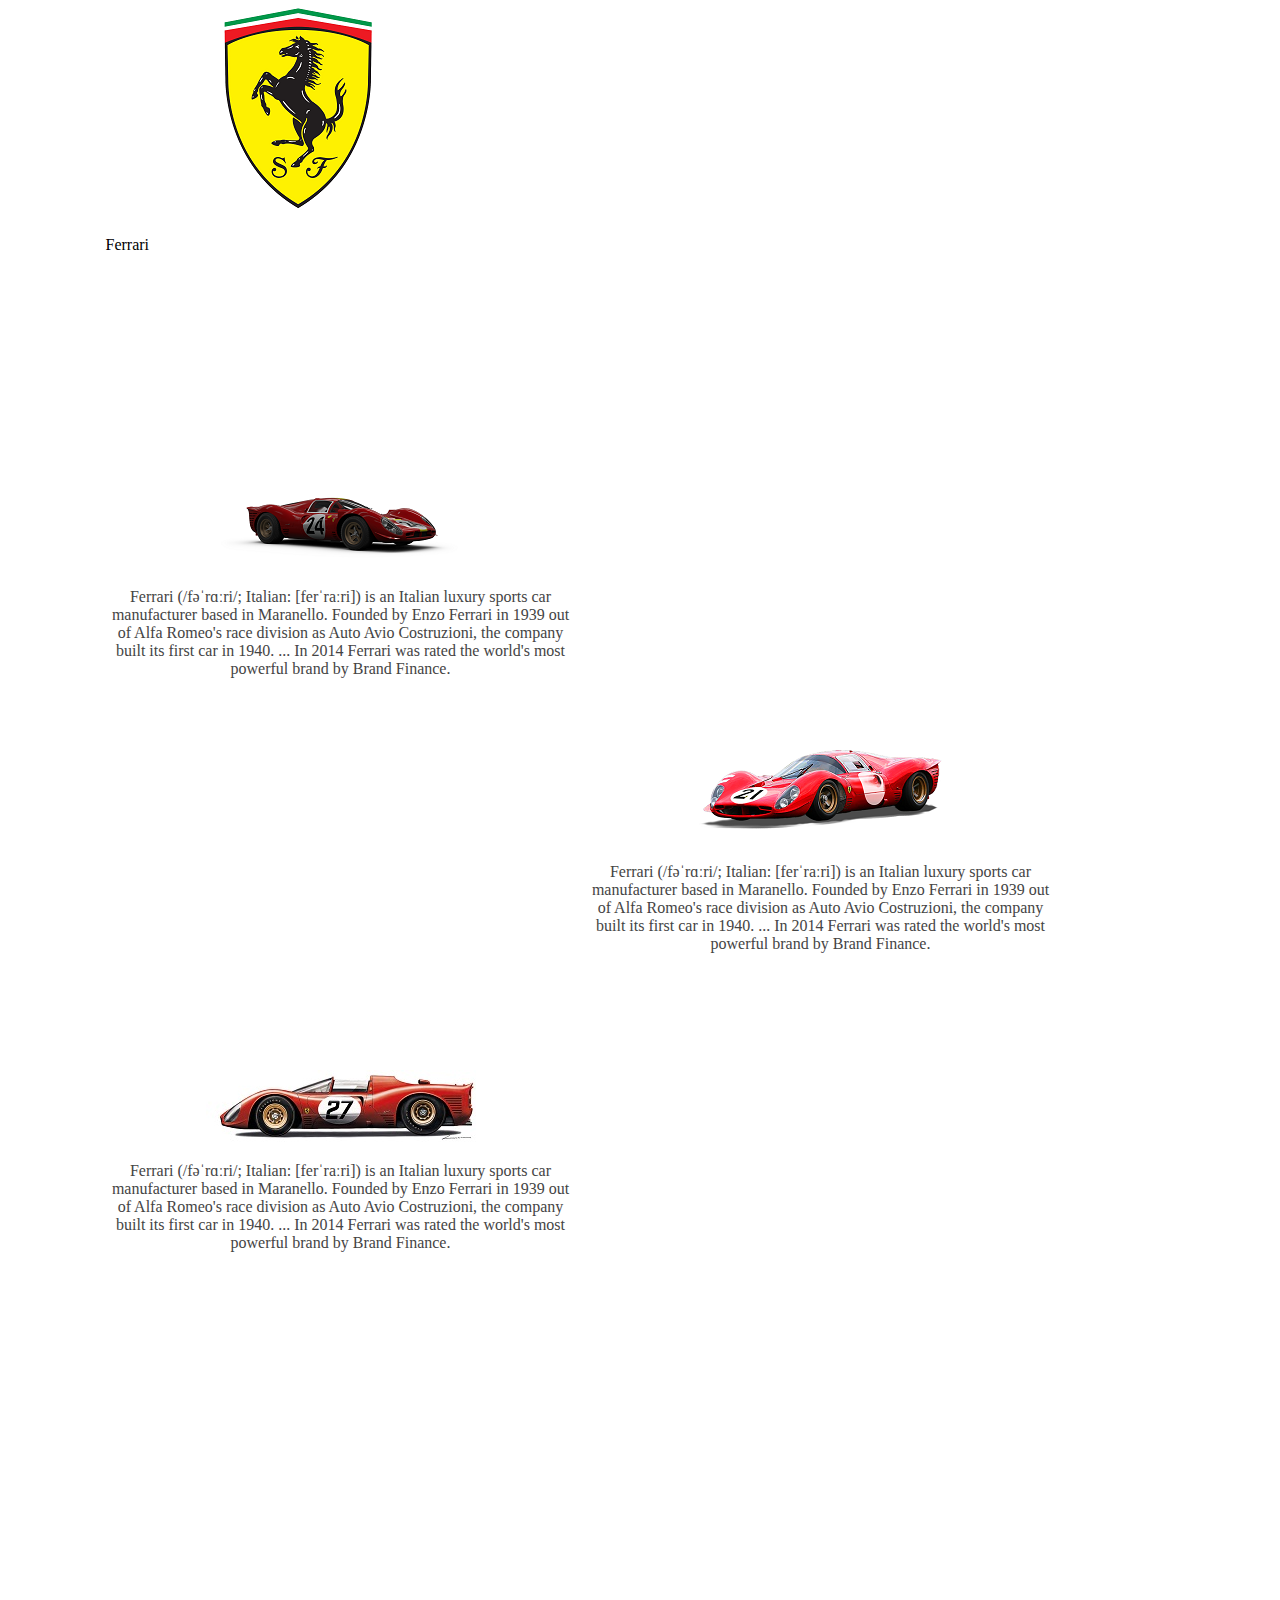
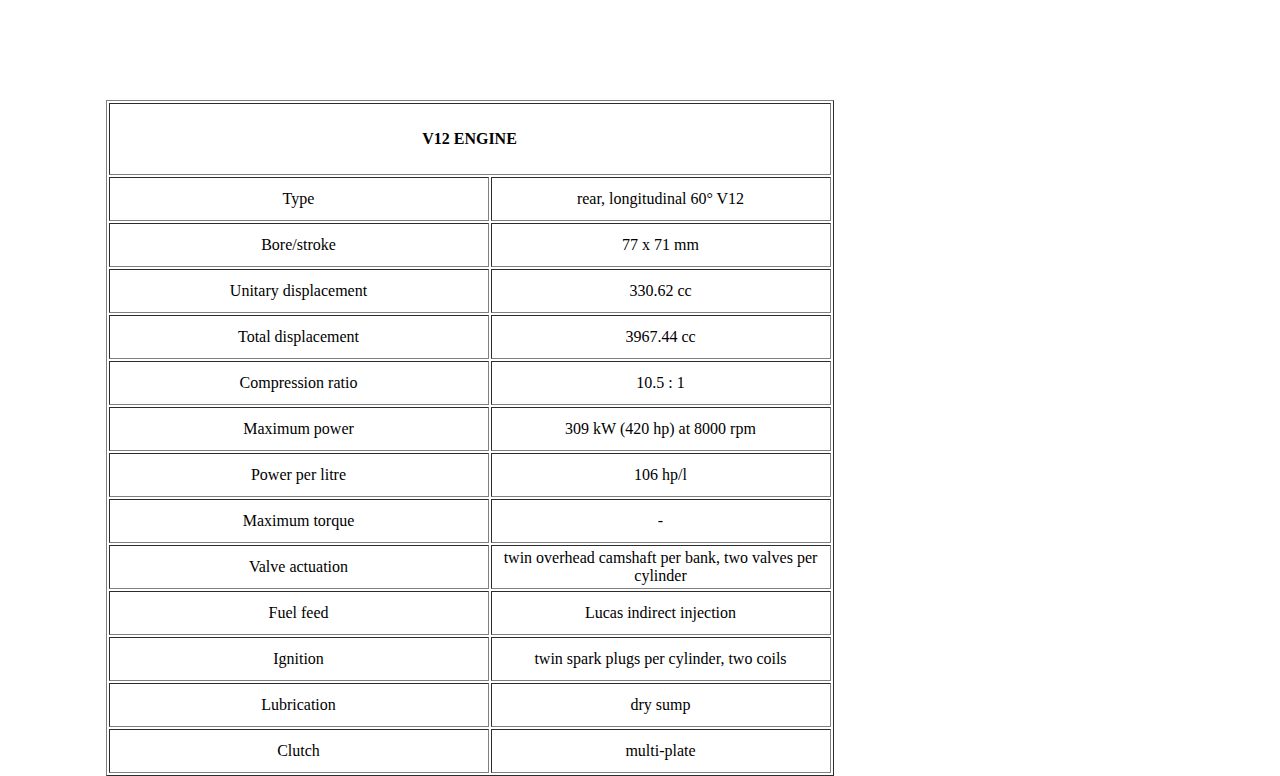
==== ferrari.html @ 7b68a030 "part 3 of previous conmit" ====
<!DOCTYPE html>
<html>
    <head>
        <title>

        </title>
        <link rel="stylesheet" type="text/css" href="css/ferrari.css">
    </head>
    <body>
        <img src="images/580b585b2edbce24c47b2c52.png">
        <P>Ferrari</P>
        <div class="wrapper">
            <div class="box a">
                <img src="images/ferrari321.jpg">
                <p>Ferrari (/fəˈrɑːri/; Italian: [ferˈraːri]) is an Italian luxury sports car manufacturer based in Maranello. Founded by Enzo Ferrari in 1939 out of Alfa Romeo's race division as Auto Avio Costruzioni, the company built its first car in 1940. ... In 2014 Ferrari was rated the world's most powerful brand by Brand Finance.</p>
            </div>
            <div class="box b">
            <img src="images/ferrari-330.png">
            <p>Ferrari (/fəˈrɑːri/; Italian: [ferˈraːri]) is an Italian luxury sports car manufacturer based in Maranello. Founded by Enzo Ferrari in 1939 out of Alfa Romeo's race division as Auto Avio Costruzioni, the company built its first car in 1940. ... In 2014 Ferrari was rated the world's most powerful brand by Brand Finance.</p>
            </div>
                <div class="box c">
                    <img src="images/ferrari-330-p3-1966-luc-cannoot.jpg">
                    <p>Ferrari (/fəˈrɑːri/; Italian: [ferˈraːri]) is an Italian luxury sports car manufacturer based in Maranello. Founded by Enzo Ferrari in 1939 out of Alfa Romeo's race division as Auto Avio Costruzioni, the company built its first car in 1940. ... In 2014 Ferrari was rated the world's most powerful brand by Brand Finance.</p>
                </div>
        </div>
        <table  cellpadding="9" border= 1px>
            <tr>
                <th colspan="2" style="text-align: center; padding-top: 10px;padding-bottom: 10px;">V12 ENGINE</th>
            </tr>
            <tr>
            <td style="text-align: center;width: 360px;">Type</td>
            <td style="text-align: center;">rear, longitudinal 60° V12</td>
            </tr>
            <tr>
                <td style="text-align: center;">Bore/stroke</td>
                <td style="text-align: center; width: 320px;">77 x 71 mm</td>
            </tr>
            <tr>
                <td>Unitary displacement</td>
                <td>330.62 cc</td>
            </tr>
            <tr>
                <td>Total displacement</td>
                <td>3967.44 cc</td>
            </tr>
            <tr>
                <td>Compression ratio</td>
                <td>10.5 : 1</td>
            </tr>
            <tr>
                <td>Maximum power</td>
                <td>309 kW (420 hp) at 8000 rpm</td>
            </tr>
            <tr>
                <td>Power per litre</td>
                <td>106 hp/l</td>
            </tr>
            <tr>
                <td>Maximum torque</td>
                <td>-</td>
            </tr>
            <tr>
                <td>Valve actuation</td>
                <td>twin overhead camshaft per bank,
                     two valves per cylinder</td>
            </tr>
            <tr>
                <td>Fuel feed</td>
                <td>Lucas indirect injection</td>
            </tr>
            <tr>
                <td>Ignition</td>
                <td>twin spark plugs per cylinder, two coils</td>
            </tr>
            <tr>
                <td>Lubrication</td>
                <td>dry sump</td>
            </tr>
            <tr>
                <td>Clutch</td>
                <td>multi-plate</td>
            </tr>
        </table>
    </body>
</html>
---- css/ferrari.css ----
body {
    margin:auto;
    font: 80%;
    width: 1460px;
    height: 868px;
    max-width: 1069px;
    min-width: 240px;
    margin-left: auto;
    margin-right: auto;
}


.wrapper {
    display: grid;
    background: no-repeat;
    grid-gap: 10px;
    grid-template-columns: repeat(7,150px);
    grid-template-rows: repeat(9,150px);
    background-color:white;
    color: #444;
}

.box{
    border:0px solid #444;
    
}

.a{
    grid-column: 1/4;
    grid-row: 2/5;
    text-align: center;
    
}

.b{
    grid-column: 4/7;
    grid-row: 4/7;
    text-align: center;
}

.c{
    grid-column: 1/4;
    grid-row: 6/9;
    text-align: center;
}

th{
    width: 20px;
    height: 30px;
    padding-top: 1px;
    padding-bottom: 1px;
}

.to{
    padding-left: 5px;
    padding-right: 5px;
    padding-top: 1px;
    padding-bottom: 1px;
}
td{
    width: 125px;
    height: 40px;
    border-collapse: collapse;
    padding-top: 1px;
    padding-bottom: 1px;
    text-align: center;
}

 th{
    width: 50px;
    height: 50px;
    }
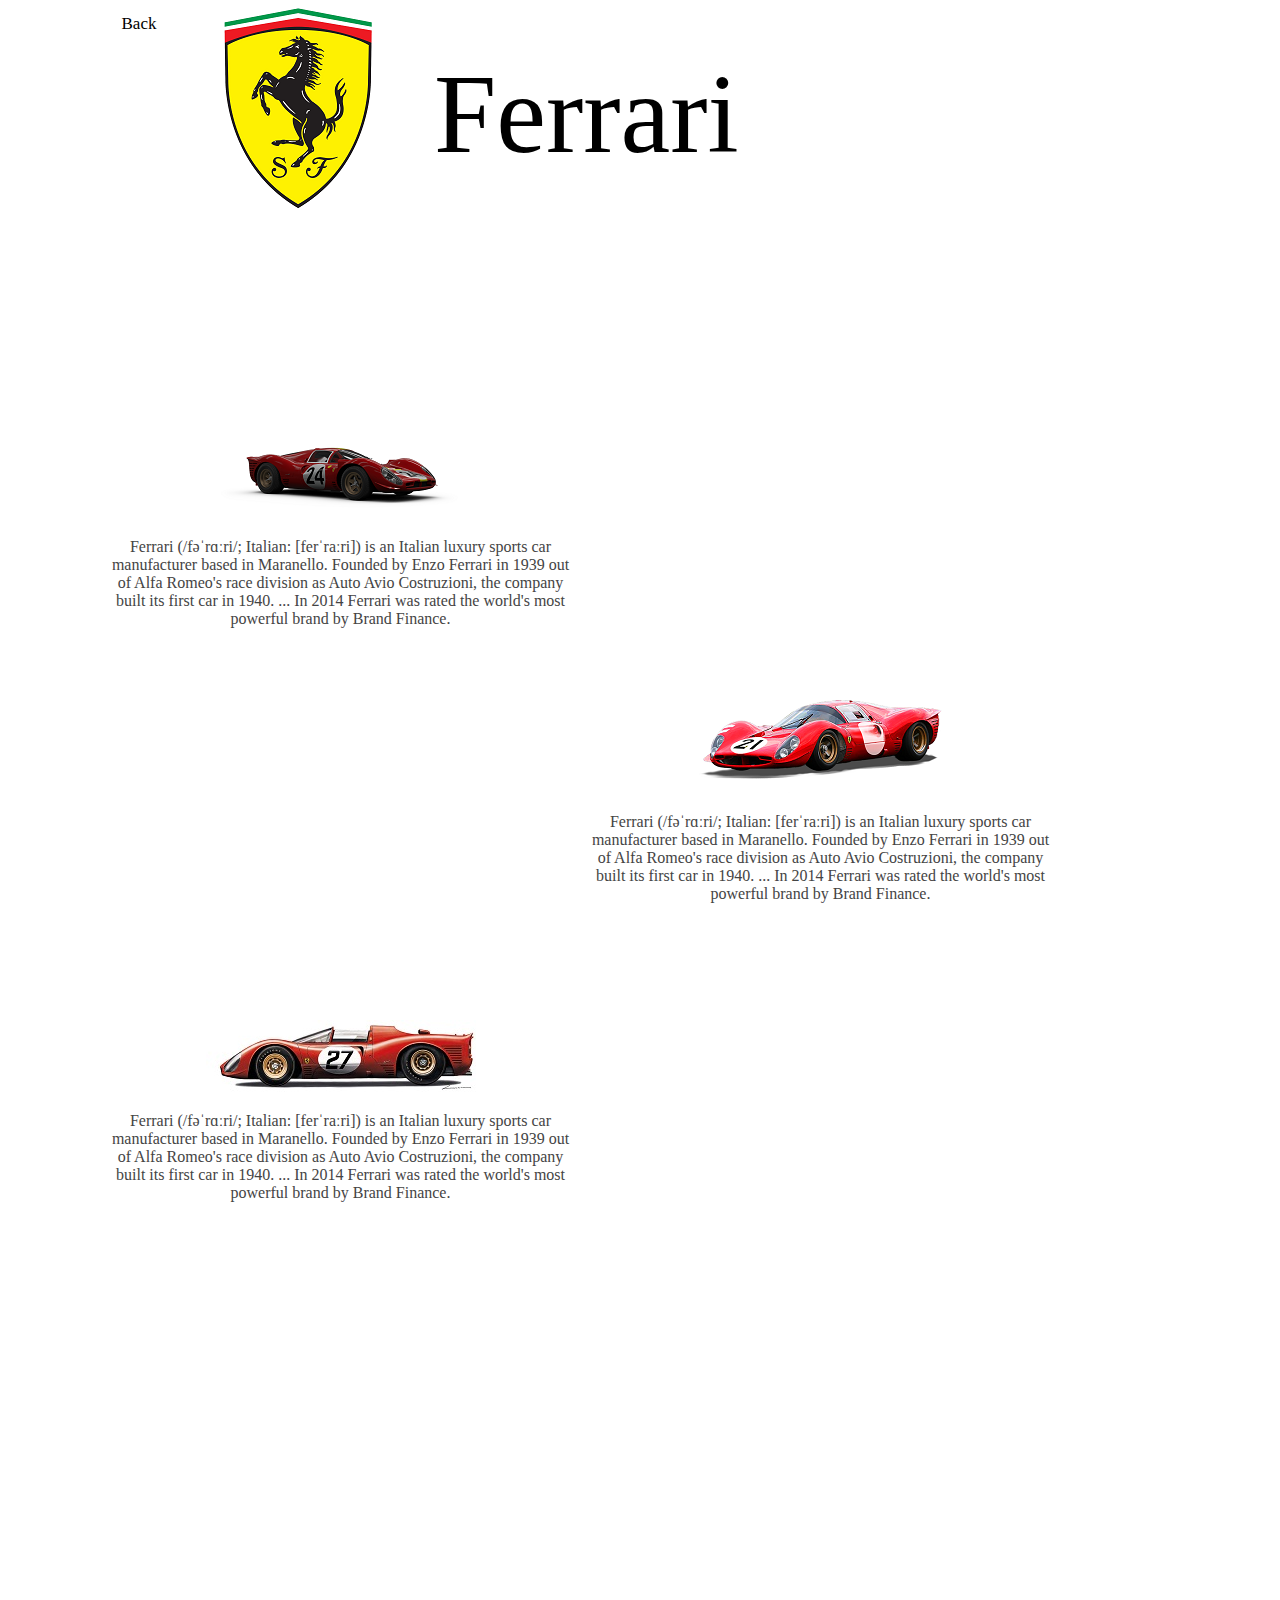
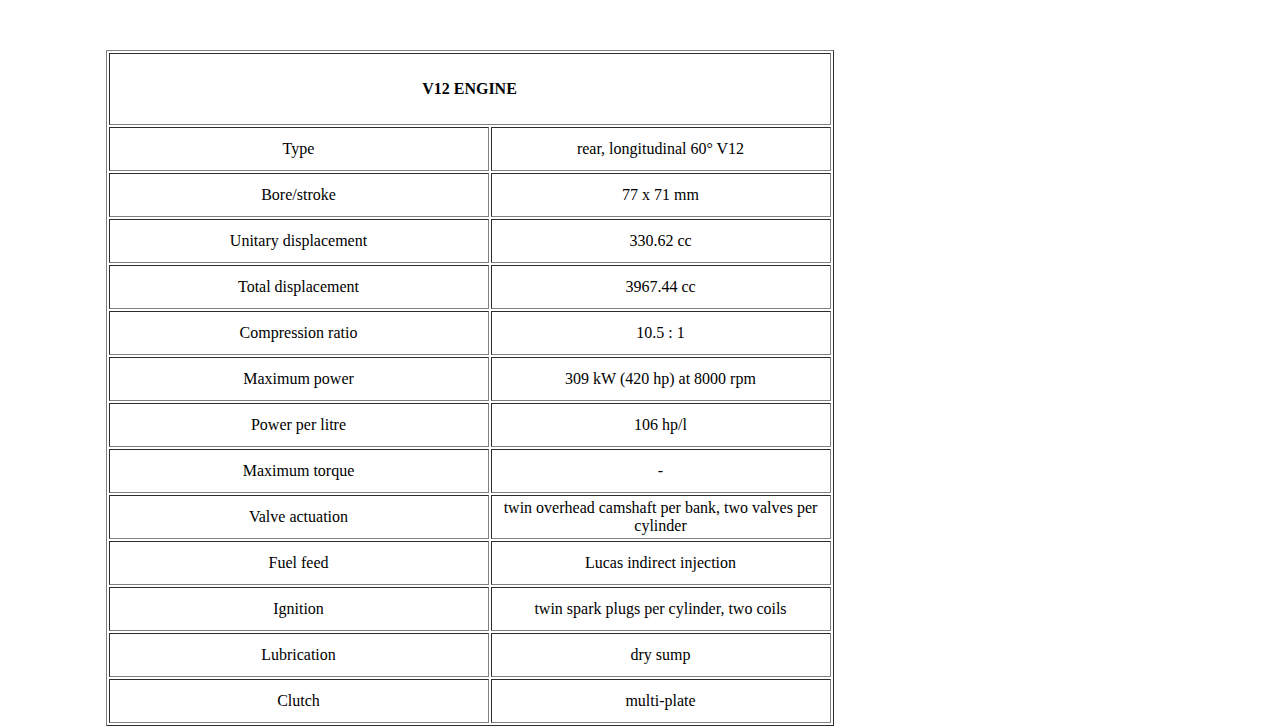
==== commit 2b773b21: "part 2 of previous conmit" ====
--- a/ferrari.html
+++ b/ferrari.html
@@ -5,10 +5,15 @@
 
         </title>
         <link rel="stylesheet" type="text/css" href="css/ferrari.css">
+        <link rel="icon" href="images/logo1.png" type="images/x-icon"
+        sizes=" 32x32 32x32">
     </head>
     <body>
-        <img src="images/580b585b2edbce24c47b2c52.png">
-        <P>Ferrari</P>
+            <div class="navbar">
+                    <a href="index.html">Back</a>
+                </div>
+        <img src="images/ferrari2u7.png">
+        <p  class="cars">Ferrari</p>
         <div class="wrapper">
             <div class="box a">
                 <img src="images/ferrari321.jpg">
@@ -19,11 +24,11 @@
             <p>Ferrari (/fəˈrɑːri/; Italian: [ferˈraːri]) is an Italian luxury sports car manufacturer based in Maranello. Founded by Enzo Ferrari in 1939 out of Alfa Romeo's race division as Auto Avio Costruzioni, the company built its first car in 1940. ... In 2014 Ferrari was rated the world's most powerful brand by Brand Finance.</p>
             </div>
                 <div class="box c">
-                    <img src="images/ferrari-330-p3-1966-luc-cannoot.jpg">
+                    <img src="images/ferrari032.jpg">
                     <p>Ferrari (/fəˈrɑːri/; Italian: [ferˈraːri]) is an Italian luxury sports car manufacturer based in Maranello. Founded by Enzo Ferrari in 1939 out of Alfa Romeo's race division as Auto Avio Costruzioni, the company built its first car in 1940. ... In 2014 Ferrari was rated the world's most powerful brand by Brand Finance.</p>
                 </div>
         </div>
-        <table  cellpadding="9" border= 1px>
+        <table style="text-align: center;"  cellpadding="9" border= 1px>
             <tr>
                 <th colspan="2" style="text-align: center; padding-top: 10px;padding-bottom: 10px;">V12 ENGINE</th>
             </tr>
--- a/css/ferrari.css
+++ b/css/ferrari.css
@@ -1,3 +1,9 @@
+@font-face{
+    font-family: 'Cars1';
+    src: url("Fonts/FerroRosso.ttf") format("truetype");
+    font-size: 10em;
+}
+
 body {
     margin:auto;
     font: 80%;
@@ -69,4 +75,40 @@
  th{
     width: 50px;
     height: 50px;
-    }+    }
+
+ .cars{
+     float: right;
+     clear: left;
+     font-family: cars1;
+     font-size: 700%;
+     position: absolute;
+     left:30%;
+     top:0px;
+     margin: 50px;
+     bottom: 50%;
+     right: 100%;
+
+
+    }
+    .navbar {
+        overflow: hidden;
+        background-color: white;
+        position: fixed;
+        top: 0;
+        width: 5%;
+      }
+      .navbar a {
+        float: left;
+        display: block;
+        color: black;
+        text-align: center;
+        padding: 14px 16px;
+        text-decoration: none;
+        font-size: 17px;
+      }
+    
+      .navbar a:hover {
+        background: #ddd;
+        color: black;
+      }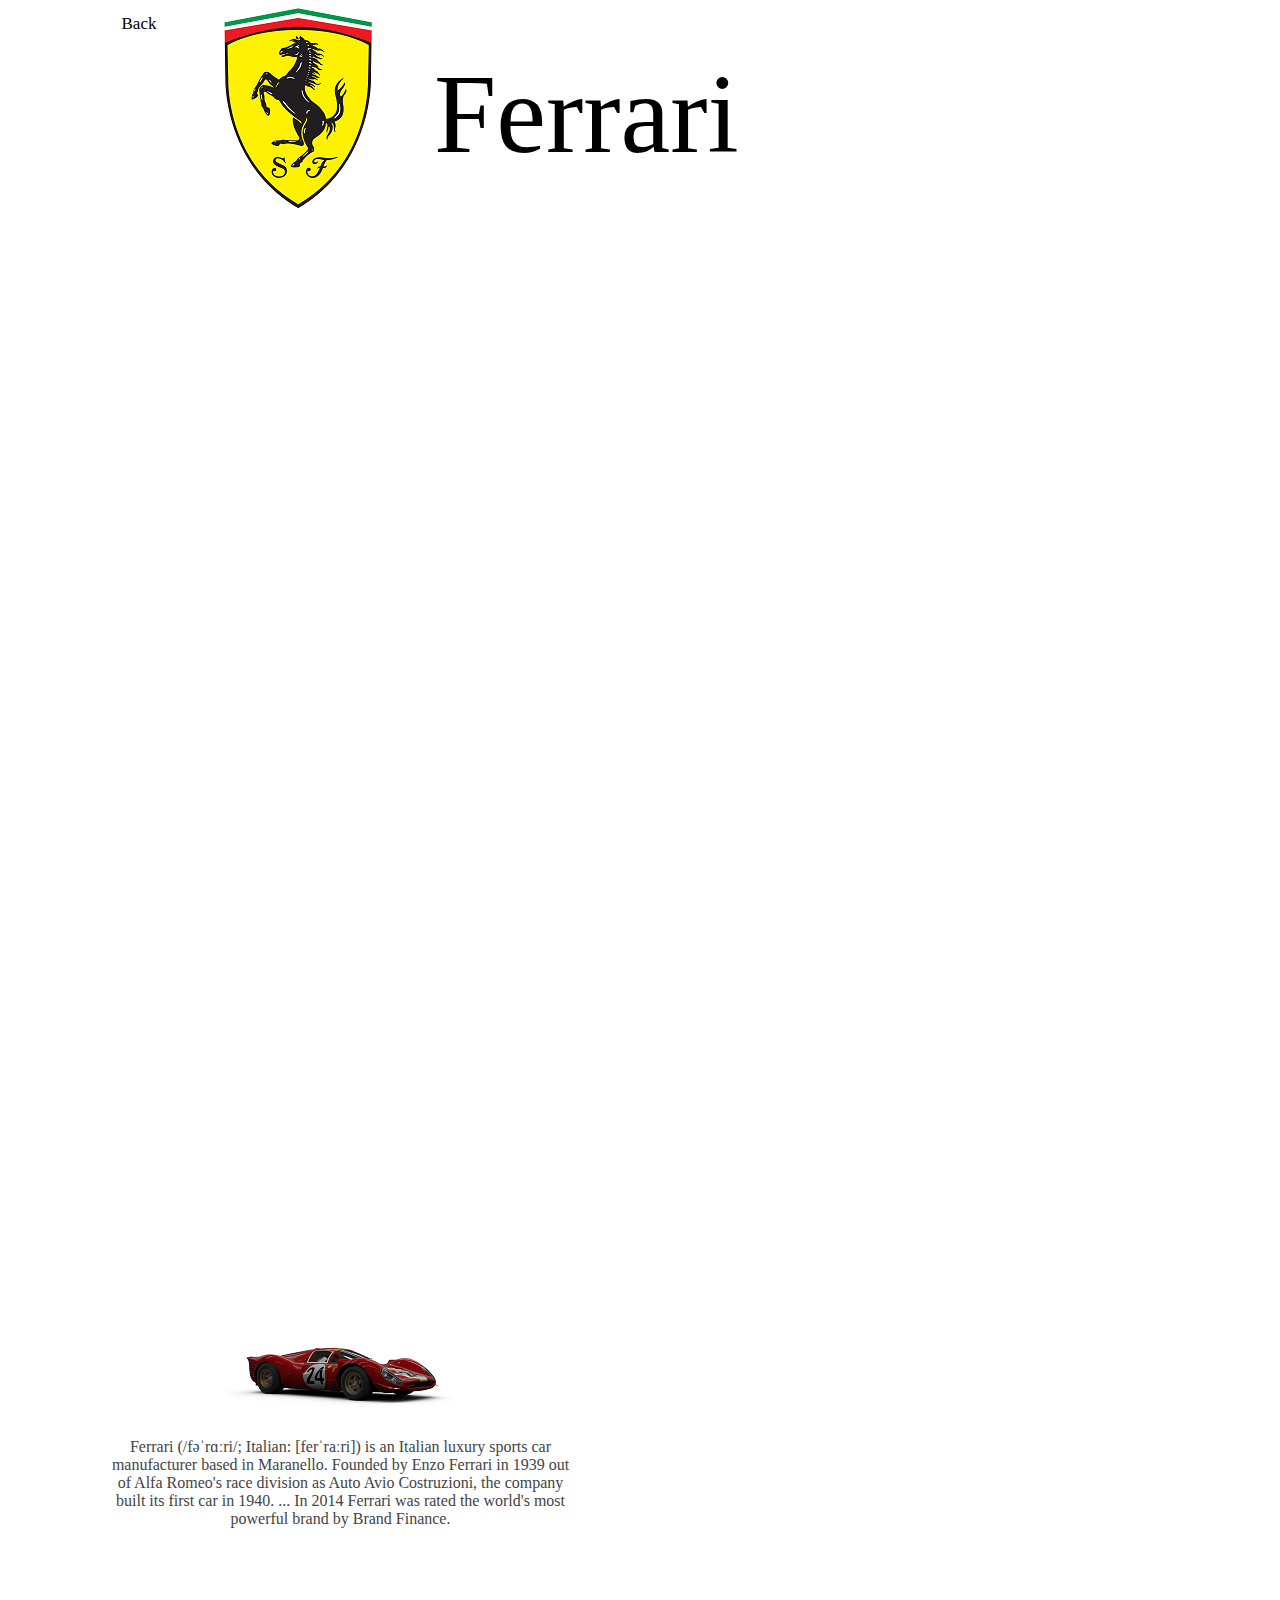
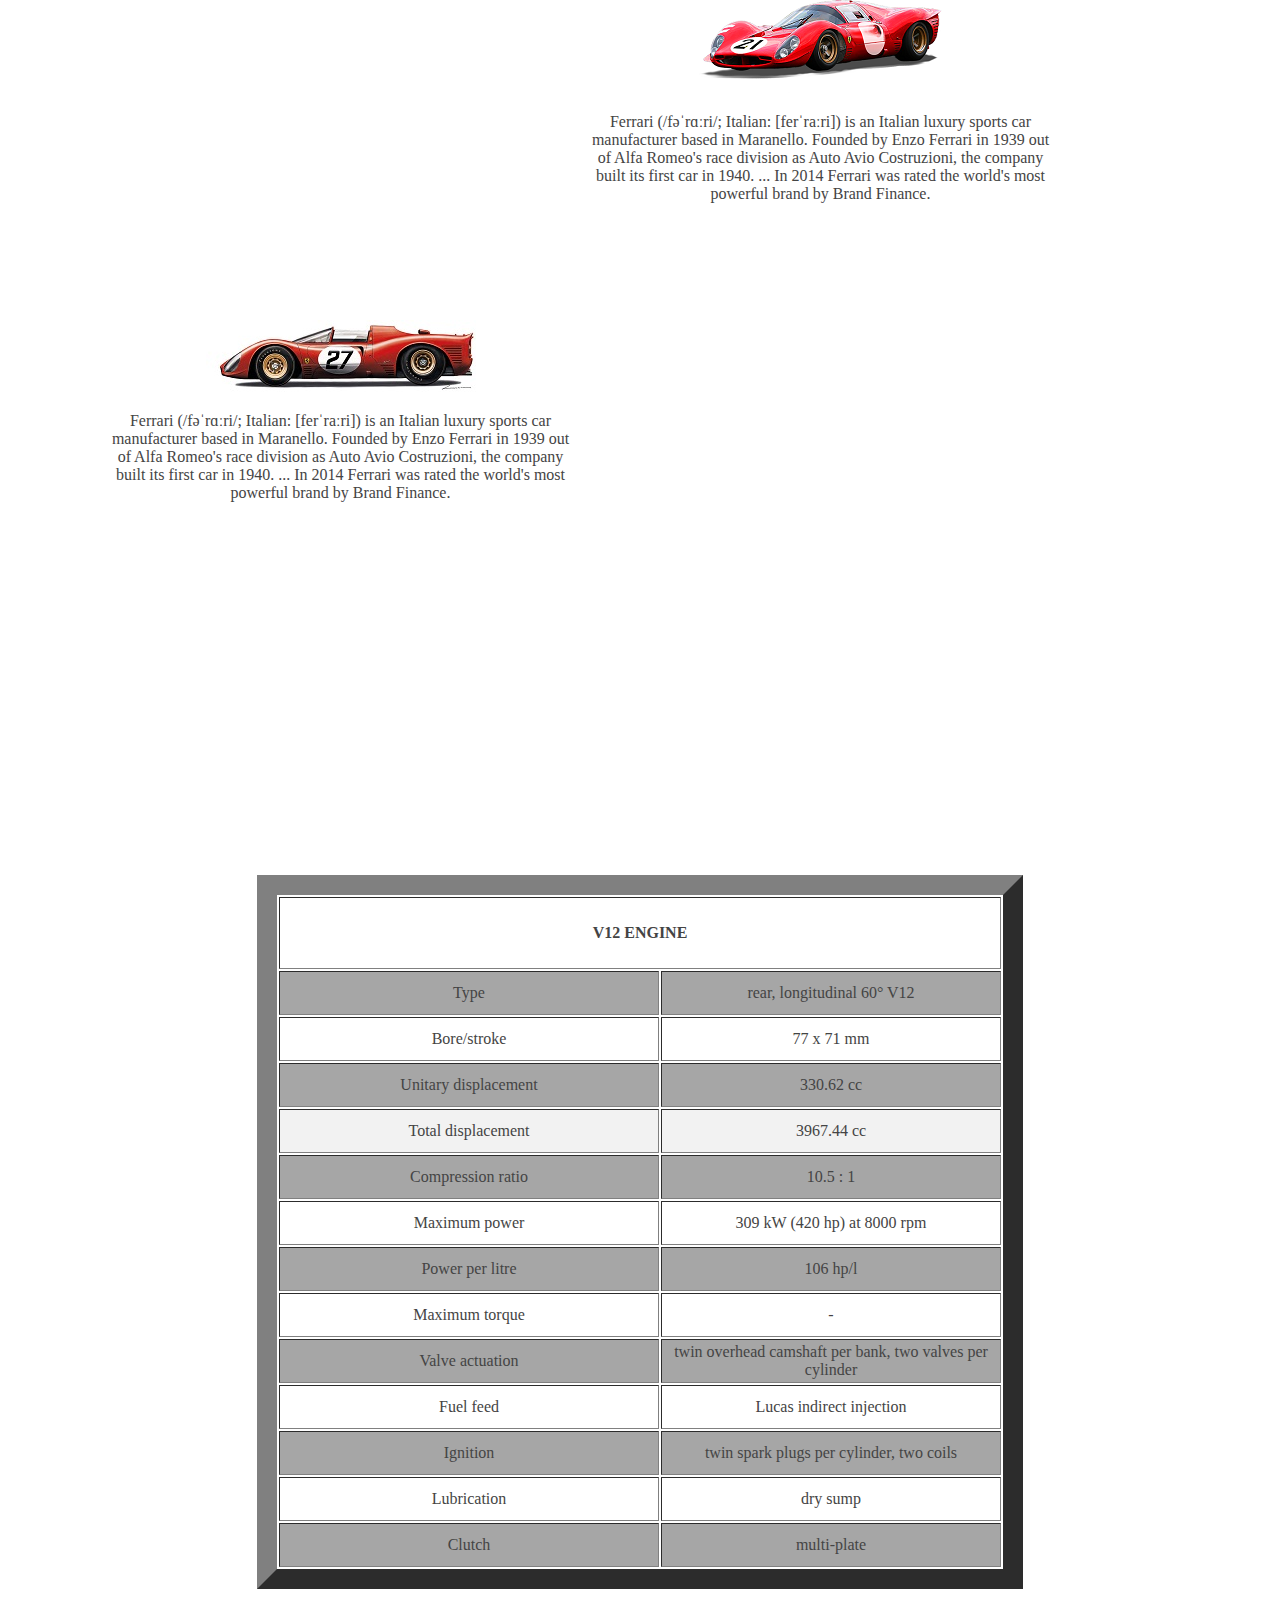
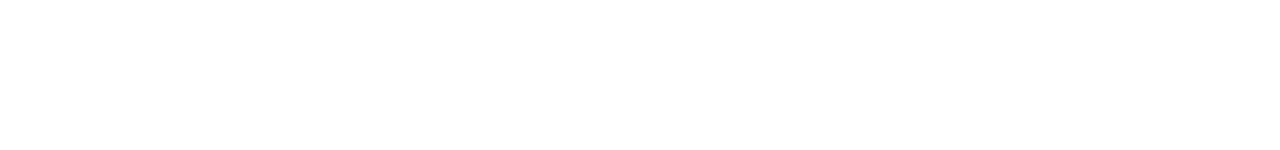
==== commit 71852b84: "new ferrari" ====
--- a/ferrari.html
+++ b/ferrari.html
@@ -9,11 +9,14 @@
         sizes=" 32x32 32x32">
     </head>
     <body>
+            <img src="images/ferrari2u7.png">
+            <p  class="cars">Ferrari</p>
+        <div class="background">
+            <img src="images/backdrop.jpg"/>
+        </div>
             <div class="navbar">
                     <a href="index.html">Back</a>
                 </div>
-        <img src="images/ferrari2u7.png">
-        <p  class="cars">Ferrari</p>
         <div class="wrapper">
             <div class="box a">
                 <img src="images/ferrari321.jpg">
@@ -26,65 +29,74 @@
                 <div class="box c">
                     <img src="images/ferrari032.jpg">
                     <p>Ferrari (/fəˈrɑːri/; Italian: [ferˈraːri]) is an Italian luxury sports car manufacturer based in Maranello. Founded by Enzo Ferrari in 1939 out of Alfa Romeo's race division as Auto Avio Costruzioni, the company built its first car in 1940. ... In 2014 Ferrari was rated the world's most powerful brand by Brand Finance.</p>
+                    <div class="box d">
+
+                    <table style="text-align: center;"  cellpadding="9" border= 20px class="goomba">
+                        <tr>
+                            <th colspan="2" style="text-align: center; padding-top: 10px;padding-bottom: 10px;">V12 ENGINE</th>
+                        </tr>
+                        <tr>
+                        <td style="text-align: center;width: 360px;background-color: #a6a6a6;">Type</td>
+                        <td style="text-align: center;background-color:#a6a6a6 ;">rear, longitudinal 60° V12</td>
+                        </tr>
+                        <tr>
+                            <td style="text-align: center;background-image: #a6a6a6;">Bore/stroke</td>
+                            <td style="text-align: center; width: 320px; background-image: #a6a6a6;">77 x 71 mm</td>
+                        </tr>
+                        <tr>
+                            <td style="background-color: #a6a6a6;">Unitary displacement</td>
+                            <td  style="background-color: #a6a6a6;">330.62 cc</td>
+                        </tr>
+                        <tr>
+                            <td style="background-color: #f2f2f2;">Total displacement</td>
+                            <td style="background-color:#f2f2f2 ;">3967.44 cc</td>
+                        </tr>
+                        <tr>
+                            <td  style="background-color: #a6a6a6;">Compression ratio</td>
+                            <td  style="background-color:#a6a6a6;">10.5 : 1</td>
+                        </tr>
+                        <tr>
+                            <td>Maximum power</td>
+                            <td>309 kW (420 hp) at 8000 rpm</td>
+                        </tr>
+                        <tr>
+                            <td  style="background-color: #a6a6a6;">Power per litre</td>
+                            <td  style="background-color: #a6a6a6;">106 hp/l</td>
+                        </tr>
+                        <tr>
+                            <td>Maximum torque</td>
+                            <td>-</td>
+                        </tr>
+                        <tr>
+                            <td  style="background-color: #a6a6a6;">Valve actuation</td>
+                            <td  style="background-color: #a6a6a6;">twin overhead camshaft per bank,
+                                 two valves per cylinder</td>
+                        </tr>
+                        <tr>
+                            <td>Fuel feed</td>
+                            <td>Lucas indirect injection</td>
+                        </tr>
+                        <tr>
+                            <td  style="background-color:#a6a6a6 ;">Ignition</td>
+                            <td  style="background-color: #a6a6a6;">twin spark plugs per cylinder, two coils</td>
+                        </tr>
+                        <tr>
+                            <td>Lubrication</td>
+                            <td>dry sump</td>
+                        </tr>
+                        <tr>
+                            <td  style="background-color: #a6a6a6;">Clutch</td>
+                            <td  style="background-color: #a6a6a6;">multi-plate</td>
+                        </tr>
+                    </table>
+                    
+                    </div>
+                   
+                </div>
+                <div class="box e">
+                    <p></p>
                 </div>
         </div>
-        <table style="text-align: center;"  cellpadding="9" border= 1px>
-            <tr>
-                <th colspan="2" style="text-align: center; padding-top: 10px;padding-bottom: 10px;">V12 ENGINE</th>
-            </tr>
-            <tr>
-            <td style="text-align: center;width: 360px;">Type</td>
-            <td style="text-align: center;">rear, longitudinal 60° V12</td>
-            </tr>
-            <tr>
-                <td style="text-align: center;">Bore/stroke</td>
-                <td style="text-align: center; width: 320px;">77 x 71 mm</td>
-            </tr>
-            <tr>
-                <td>Unitary displacement</td>
-                <td>330.62 cc</td>
-            </tr>
-            <tr>
-                <td>Total displacement</td>
-                <td>3967.44 cc</td>
-            </tr>
-            <tr>
-                <td>Compression ratio</td>
-                <td>10.5 : 1</td>
-            </tr>
-            <tr>
-                <td>Maximum power</td>
-                <td>309 kW (420 hp) at 8000 rpm</td>
-            </tr>
-            <tr>
-                <td>Power per litre</td>
-                <td>106 hp/l</td>
-            </tr>
-            <tr>
-                <td>Maximum torque</td>
-                <td>-</td>
-            </tr>
-            <tr>
-                <td>Valve actuation</td>
-                <td>twin overhead camshaft per bank,
-                     two valves per cylinder</td>
-            </tr>
-            <tr>
-                <td>Fuel feed</td>
-                <td>Lucas indirect injection</td>
-            </tr>
-            <tr>
-                <td>Ignition</td>
-                <td>twin spark plugs per cylinder, two coils</td>
-            </tr>
-            <tr>
-                <td>Lubrication</td>
-                <td>dry sump</td>
-            </tr>
-            <tr>
-                <td>Clutch</td>
-                <td>multi-plate</td>
-            </tr>
-        </table>
+        
     </body>
 </html>--- a/css/ferrari.css
+++ b/css/ferrari.css
@@ -21,7 +21,7 @@
     background: no-repeat;
     grid-gap: 10px;
     grid-template-columns: repeat(7,150px);
-    grid-template-rows: repeat(9,150px);
+    grid-template-rows: repeat(14,150px);
     background-color:white;
     color: #444;
 }
@@ -48,6 +48,20 @@
     grid-column: 1/4;
     grid-row: 6/9;
     text-align: center;
+}
+
+.d{
+    grid-column: 2/6;
+    grid-row: 9/14;
+    text-align: center;
+    margin-left: auto;
+    margin-right: auto;
+}
+
+.e{
+    grid-column: 1/8;
+    grid-row: 8/14;
+    background: url('https://auto.ferrari.com/en_US/wp-content/uploads/sites/7/2013/07/specs-1024x6951.jpg');
 }
 
 th{
@@ -111,4 +125,20 @@
       .navbar a:hover {
         background: #ddd;
         color: black;
+      }
+      .c > .d > .goomba{
+        left: 50%;
+        margin-right: -50%;
+        position: absolute;
+        transform: translate(-50%, 50%)
+      }
+     .background{
+          z-index: 99999;
+          opacity: 0;
+          transition: 9s ease;
+          height: 100vh;
+      }
+      .background::after{
+          visibility: hidden;
+          z-index: 0;
       }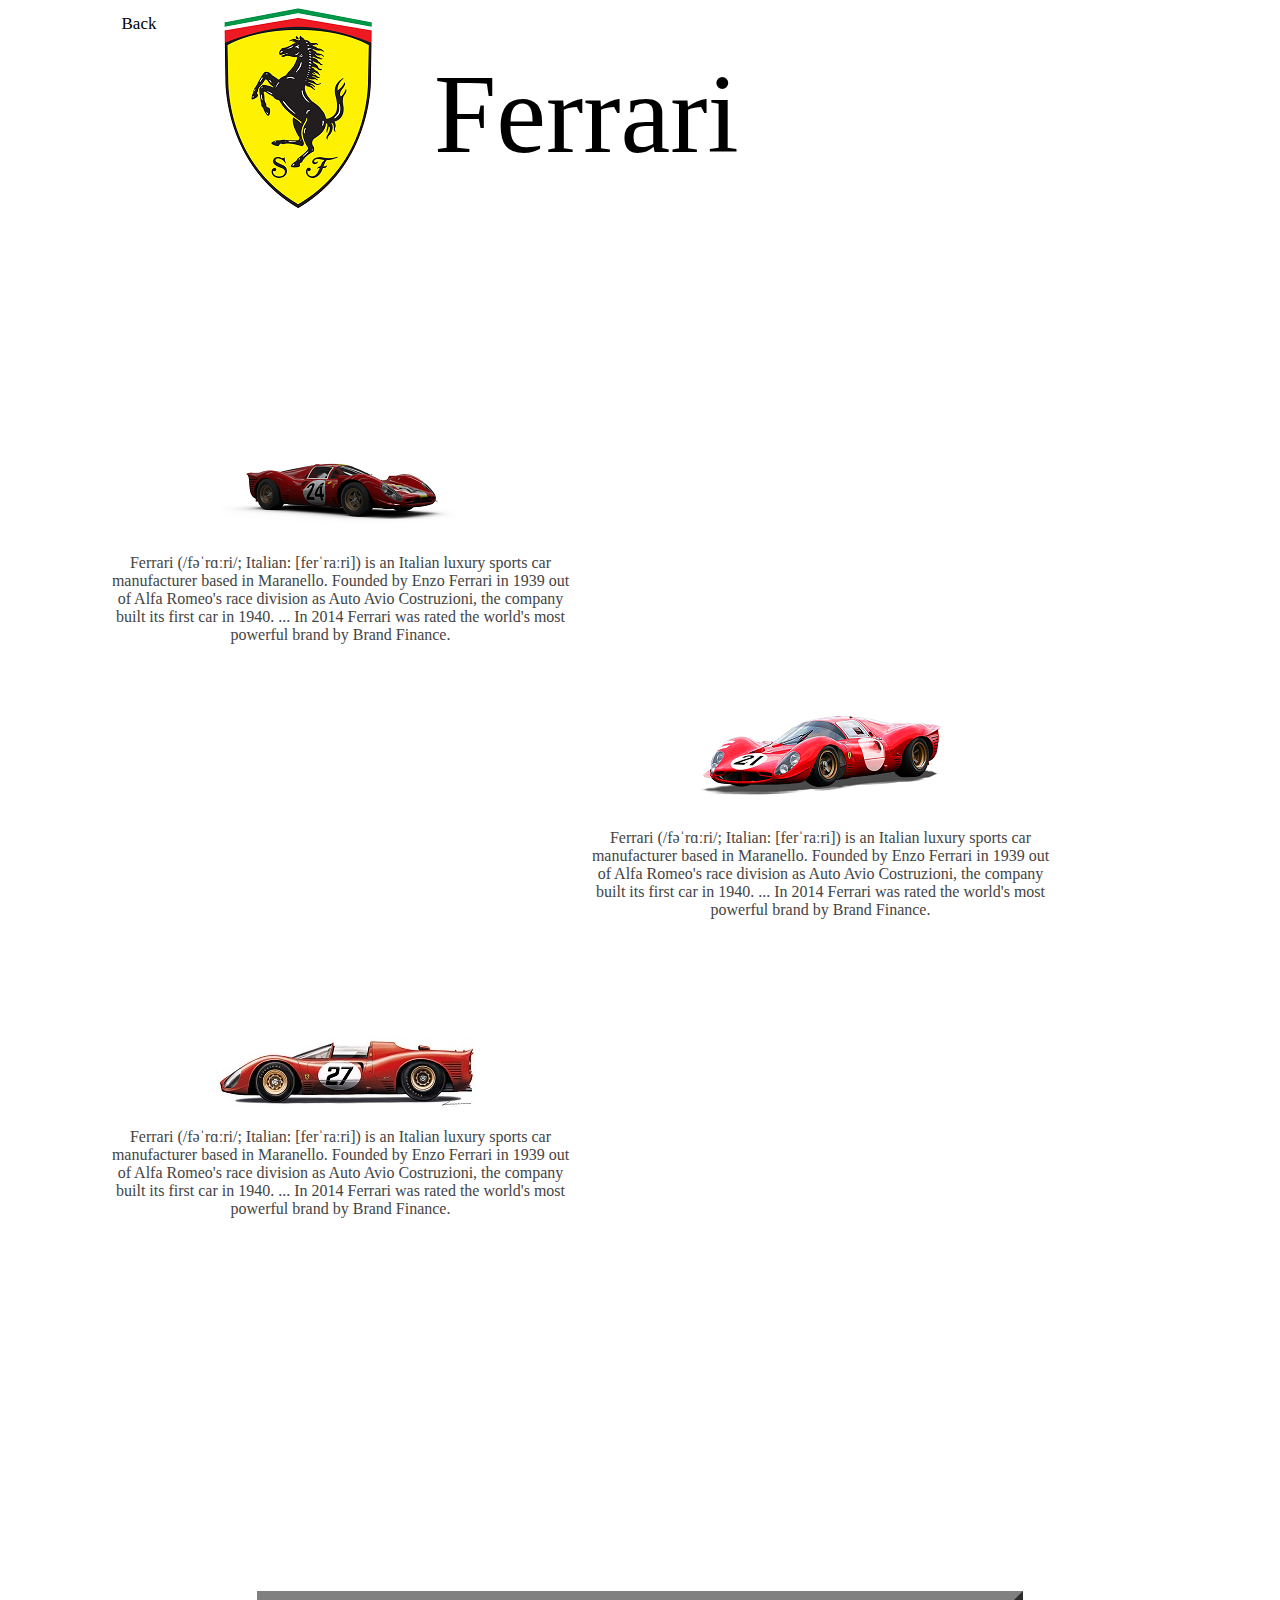
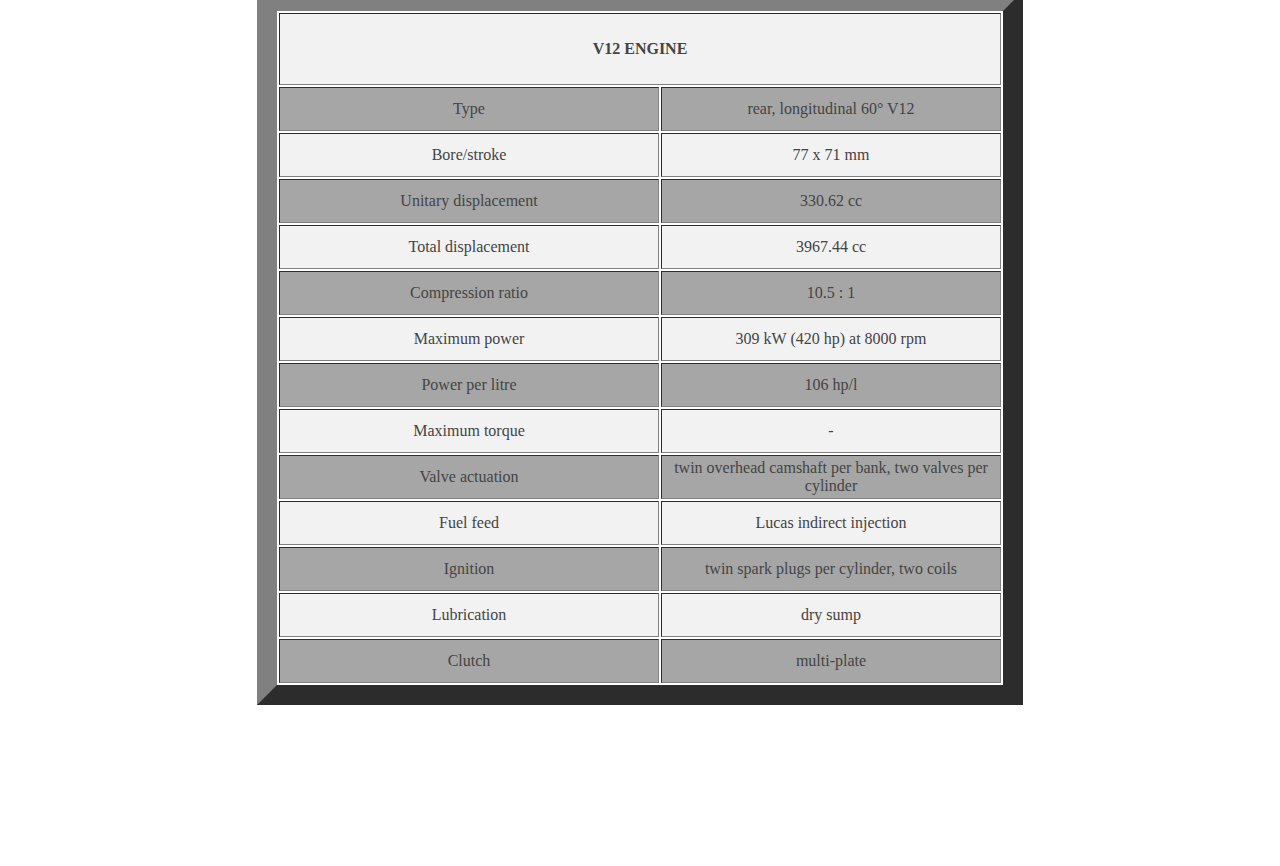
==== commit c170aed6: "new html css" ====
--- a/ferrari.html
+++ b/ferrari.html
@@ -2,17 +2,16 @@
 <html>
     <head>
         <title>
-
+            Ferrari
         </title>
         <link rel="stylesheet" type="text/css" href="css/ferrari.css">
         <link rel="icon" href="images/logo1.png" type="images/x-icon"
         sizes=" 32x32 32x32">
     </head>
     <body>
-            <img src="images/ferrari2u7.png">
+            <img  src="images/ferrari2u7.png">
             <p  class="cars">Ferrari</p>
-        <div class="background">
-            <img src="images/backdrop.jpg"/>
+        <div class="background"style="background-image: url(images/backdrop.jpg);height:100%;width:100%"><p></p></div>
         </div>
             <div class="navbar">
                     <a href="index.html">Back</a>
@@ -33,15 +32,15 @@
 
                     <table style="text-align: center;"  cellpadding="9" border= 20px class="goomba">
                         <tr>
-                            <th colspan="2" style="text-align: center; padding-top: 10px;padding-bottom: 10px;">V12 ENGINE</th>
+                            <th colspan="2" style="text-align: center; padding-top: 10px;padding-bottom: 10px;background-color: #f2f2f2;">V12 ENGINE</th>
                         </tr>
                         <tr>
                         <td style="text-align: center;width: 360px;background-color: #a6a6a6;">Type</td>
                         <td style="text-align: center;background-color:#a6a6a6 ;">rear, longitudinal 60° V12</td>
                         </tr>
                         <tr>
-                            <td style="text-align: center;background-image: #a6a6a6;">Bore/stroke</td>
-                            <td style="text-align: center; width: 320px; background-image: #a6a6a6;">77 x 71 mm</td>
+                            <td style="text-align: center;background-color: #f2f2f2;">Bore/stroke</td>
+                            <td style="text-align: center; width: 320px; background-color: #f2f2f2;">77 x 71 mm</td>
                         </tr>
                         <tr>
                             <td style="background-color: #a6a6a6;">Unitary displacement</td>
@@ -56,16 +55,16 @@
                             <td  style="background-color:#a6a6a6;">10.5 : 1</td>
                         </tr>
                         <tr>
-                            <td>Maximum power</td>
-                            <td>309 kW (420 hp) at 8000 rpm</td>
+                            <td style="background-color: #f2f2f2;">Maximum power</td>
+                            <td style="background-color: #f2f2f2;">309 kW (420 hp) at 8000 rpm</td>
                         </tr>
                         <tr>
                             <td  style="background-color: #a6a6a6;">Power per litre</td>
                             <td  style="background-color: #a6a6a6;">106 hp/l</td>
                         </tr>
                         <tr>
-                            <td>Maximum torque</td>
-                            <td>-</td>
+                            <td style="background-color: #f2f2f2;">Maximum torque</td>
+                            <td style="background-color: #f2f2f2;">-</td>
                         </tr>
                         <tr>
                             <td  style="background-color: #a6a6a6;">Valve actuation</td>
@@ -73,16 +72,16 @@
                                  two valves per cylinder</td>
                         </tr>
                         <tr>
-                            <td>Fuel feed</td>
-                            <td>Lucas indirect injection</td>
+                            <td style="background-color: #f2f2f2;">Fuel feed</td>
+                            <td style="background-color: #f2f2f2;">Lucas indirect injection</td>
                         </tr>
                         <tr>
                             <td  style="background-color:#a6a6a6 ;">Ignition</td>
                             <td  style="background-color: #a6a6a6;">twin spark plugs per cylinder, two coils</td>
                         </tr>
                         <tr>
-                            <td>Lubrication</td>
-                            <td>dry sump</td>
+                            <td style="background-color: #f2f2f2;">Lubrication</td>
+                            <td style="background-color: #f2f2f2;">dry sump</td>
                         </tr>
                         <tr>
                             <td  style="background-color: #a6a6a6;">Clutch</td>
--- a/css/ferrari.css
+++ b/css/ferrari.css
@@ -7,8 +7,6 @@
 body {
     margin:auto;
     font: 80%;
-    width: 1460px;
-    height: 868px;
     max-width: 1069px;
     min-width: 240px;
     margin-left: auto;
@@ -90,6 +88,9 @@
     width: 50px;
     height: 50px;
     }
+    body{
+        background-color: transparent;
+    }
 
  .cars{
      float: right;
@@ -135,10 +136,17 @@
      .background{
           z-index: 99999;
           opacity: 0;
-          transition: 9s ease;
-          height: 100vh;
+          transition: 2s ease;
+          
       }
       .background::after{
           visibility: hidden;
           z-index: 0;
-      }+      }
+      body.background{
+        height: 100vh;
+        width: 100vw;
+        z-index: 5;
+
+      }
+
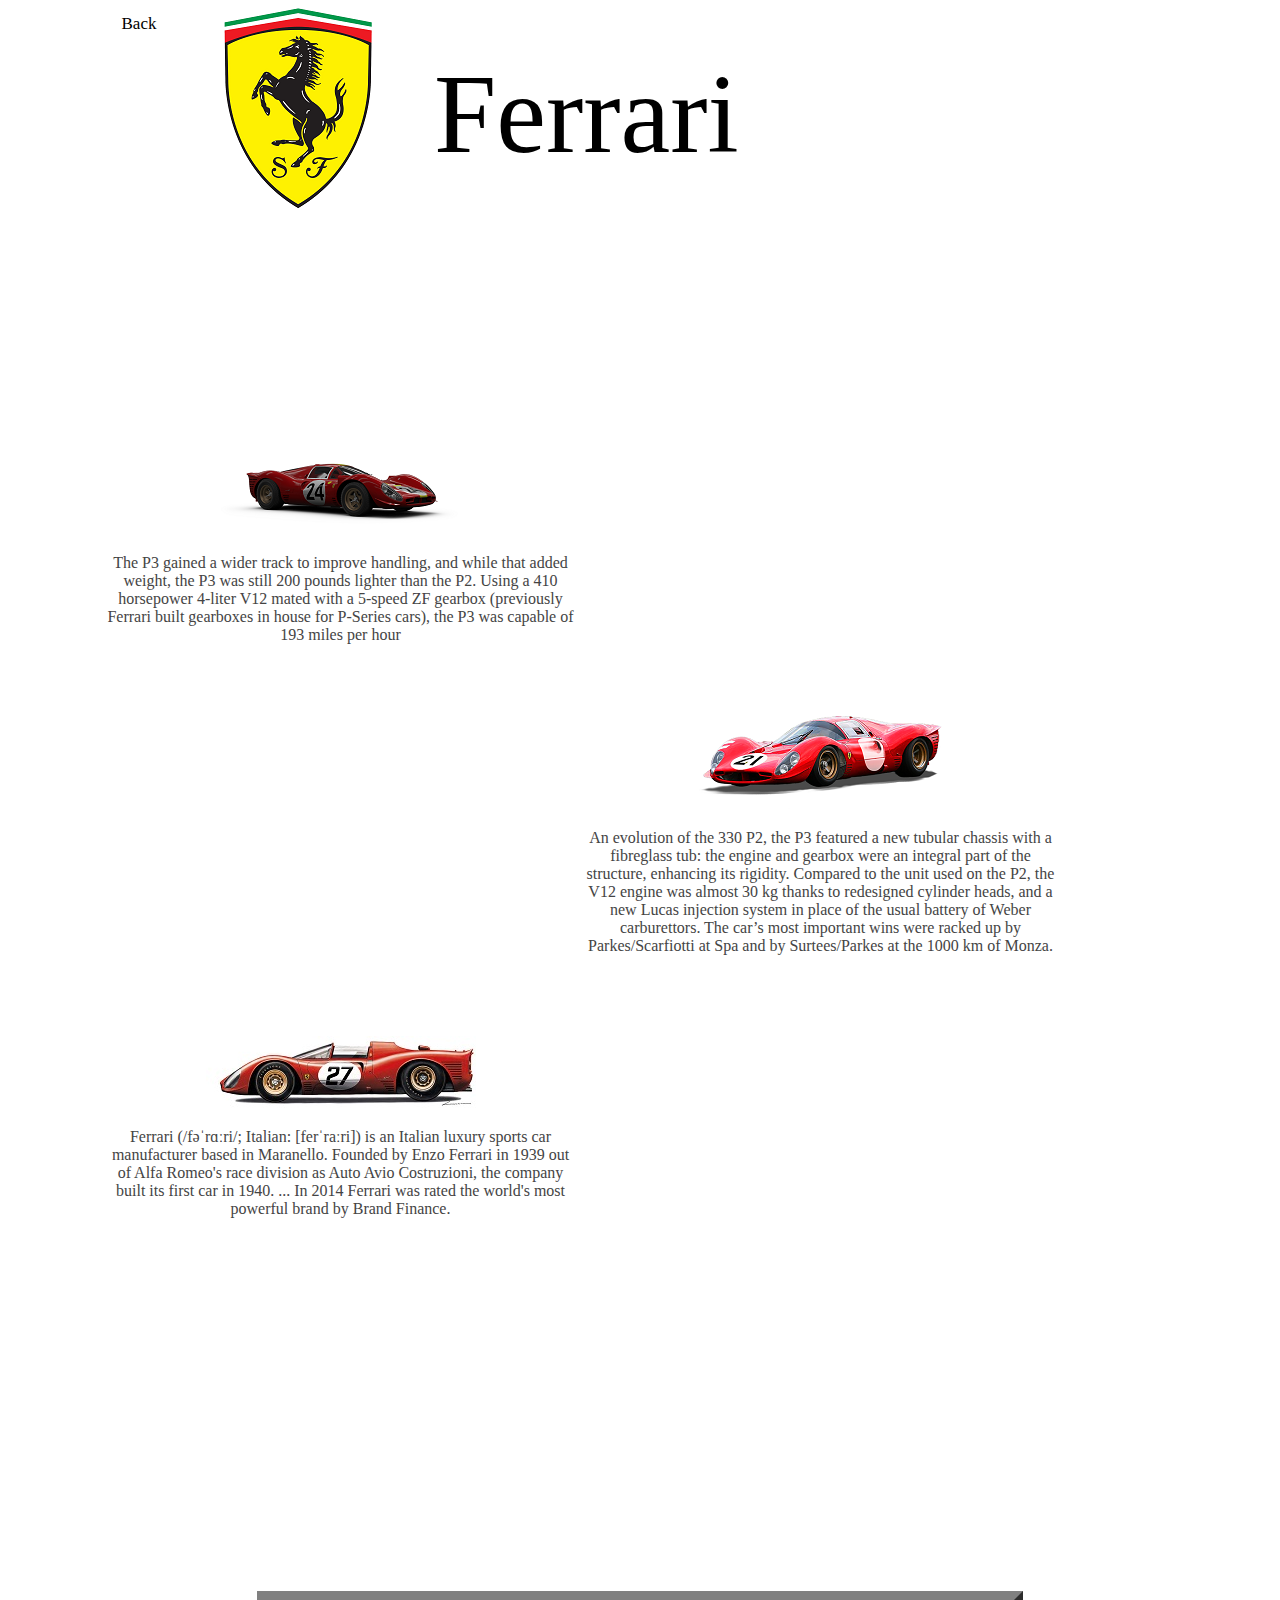
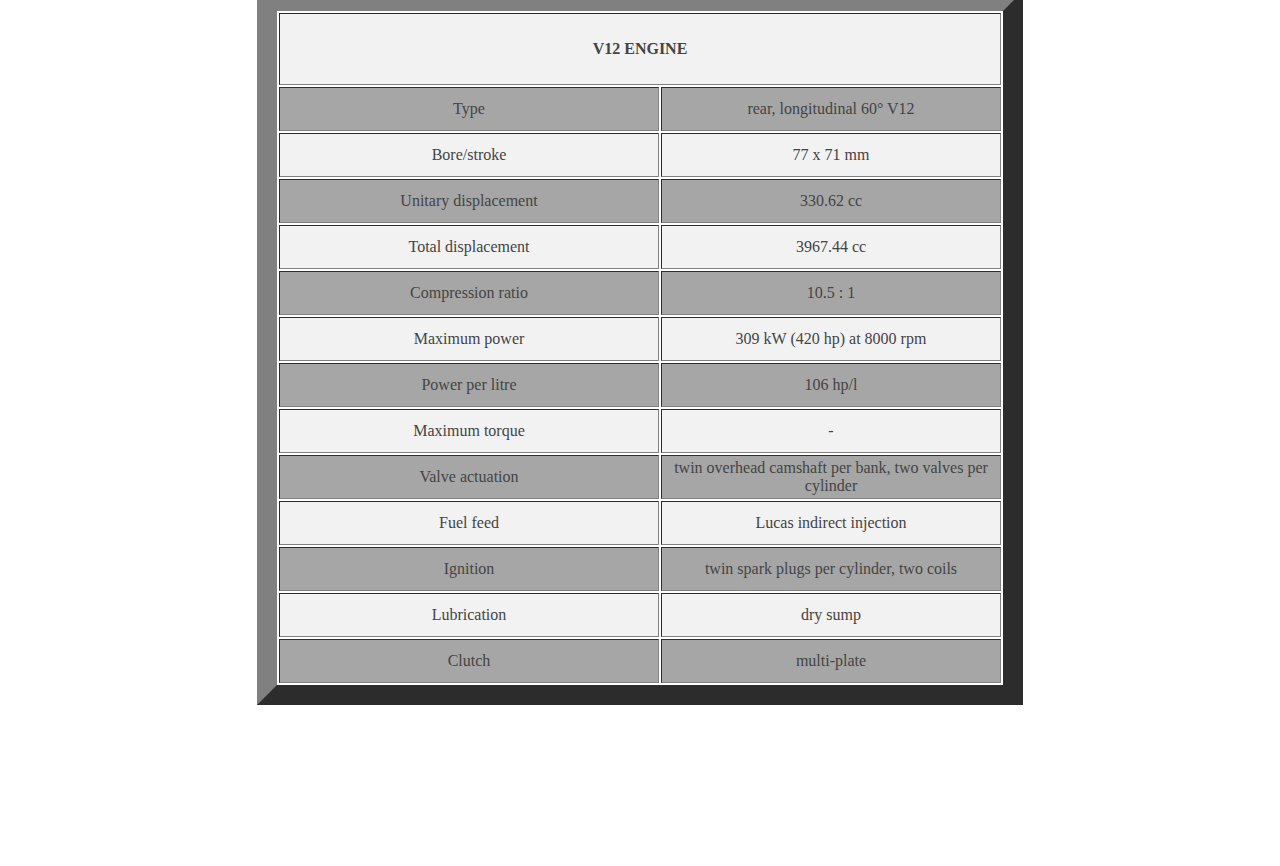
==== commit 4a60a229: "work" ====
--- a/ferrari.html
+++ b/ferrari.html
@@ -19,11 +19,11 @@
         <div class="wrapper">
             <div class="box a">
                 <img src="images/ferrari321.jpg">
-                <p>Ferrari (/fəˈrɑːri/; Italian: [ferˈraːri]) is an Italian luxury sports car manufacturer based in Maranello. Founded by Enzo Ferrari in 1939 out of Alfa Romeo's race division as Auto Avio Costruzioni, the company built its first car in 1940. ... In 2014 Ferrari was rated the world's most powerful brand by Brand Finance.</p>
+                <p>The P3 gained a wider track to improve handling, and while that added weight, the P3 was still 200 pounds lighter than the P2. Using a 410 horsepower 4-liter V12 mated with a 5-speed ZF gearbox (previously Ferrari built gearboxes in house for P-Series cars), the P3 was capable of 193 miles per hour</p>
             </div>
             <div class="box b">
             <img src="images/ferrari-330.png">
-            <p>Ferrari (/fəˈrɑːri/; Italian: [ferˈraːri]) is an Italian luxury sports car manufacturer based in Maranello. Founded by Enzo Ferrari in 1939 out of Alfa Romeo's race division as Auto Avio Costruzioni, the company built its first car in 1940. ... In 2014 Ferrari was rated the world's most powerful brand by Brand Finance.</p>
+            <p>An evolution of the 330 P2, the P3 featured a new tubular chassis with a fibreglass tub: the engine and gearbox were an integral part of the structure, enhancing its rigidity. Compared to the unit used on the P2, the V12 engine was almost 30 kg thanks to redesigned cylinder heads, and a new Lucas injection system in place of the usual battery of Weber carburettors. The car’s most important wins were racked up by Parkes/Scarfiotti at Spa and by Surtees/Parkes at the 1000 km of Monza.</p>
             </div>
                 <div class="box c">
                     <img src="images/ferrari032.jpg">
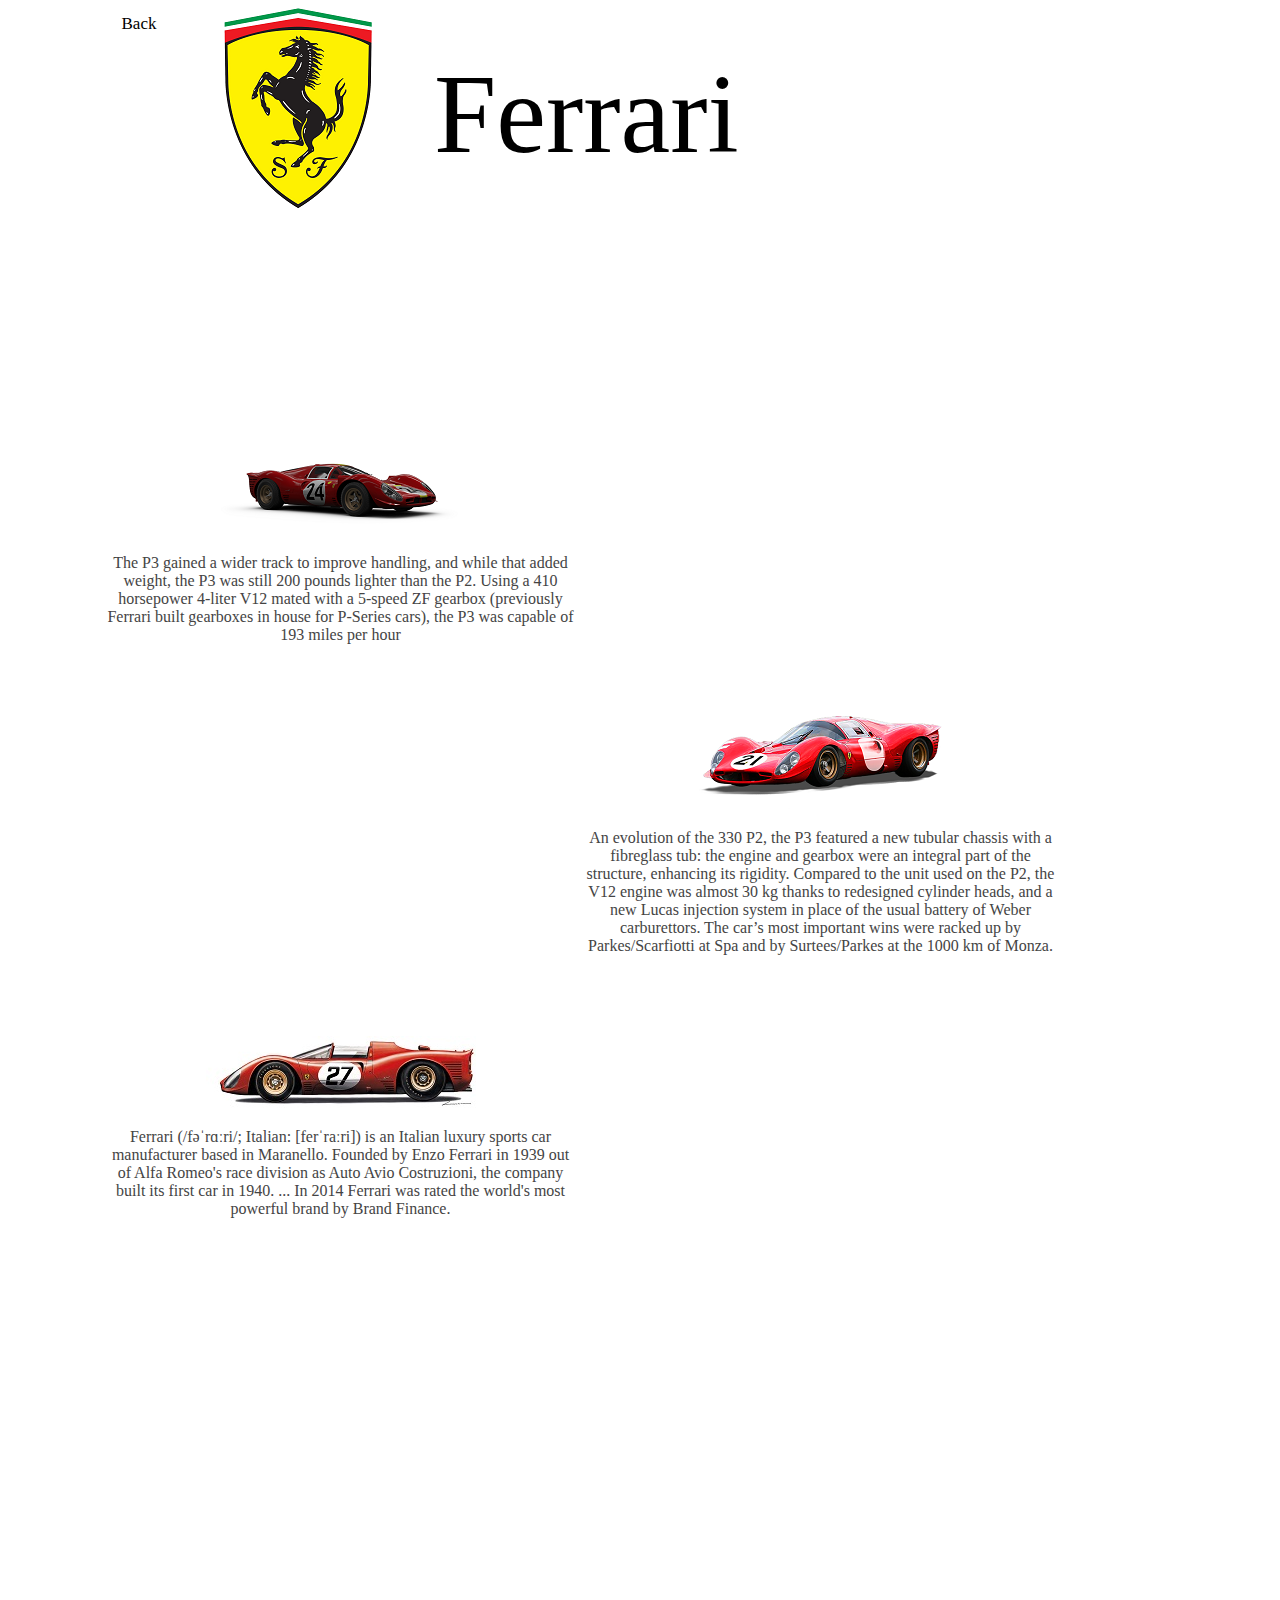
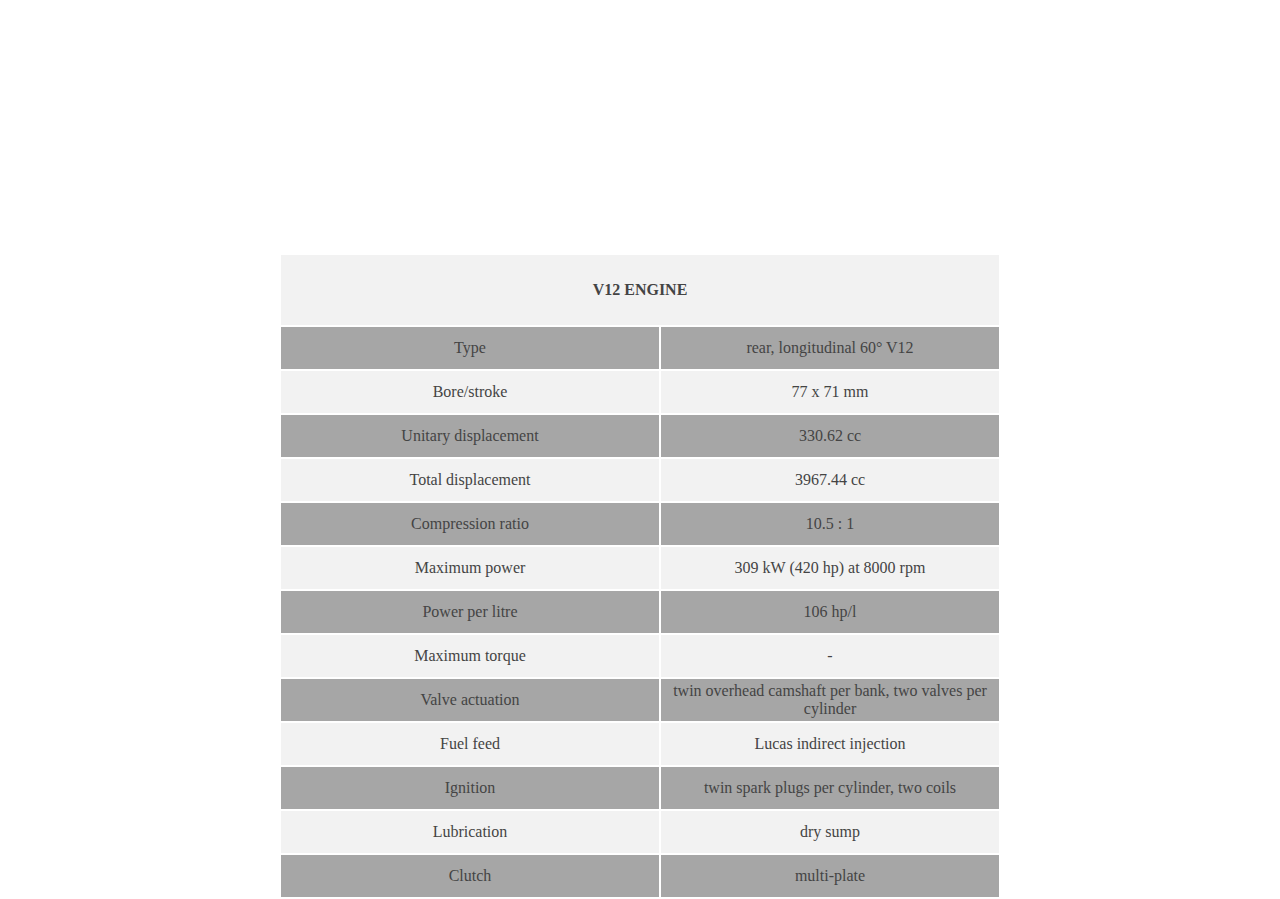
==== commit b4bbac7b: "jbvh" ====
--- a/ferrari.html
+++ b/ferrari.html
@@ -30,7 +30,7 @@
                     <p>Ferrari (/fəˈrɑːri/; Italian: [ferˈraːri]) is an Italian luxury sports car manufacturer based in Maranello. Founded by Enzo Ferrari in 1939 out of Alfa Romeo's race division as Auto Avio Costruzioni, the company built its first car in 1940. ... In 2014 Ferrari was rated the world's most powerful brand by Brand Finance.</p>
                     <div class="box d">
 
-                    <table style="text-align: center;"  cellpadding="9" border= 20px class="goomba">
+                    <table style="text-align: center;"  cellpadding="9" border= 0px class="goomba">
                         <tr>
                             <th colspan="2" style="text-align: center; padding-top: 10px;padding-bottom: 10px;background-color: #f2f2f2;">V12 ENGINE</th>
                         </tr>
--- a/css/ferrari.css
+++ b/css/ferrari.css
@@ -59,7 +59,6 @@
 .e{
     grid-column: 1/8;
     grid-row: 8/14;
-    background: url('https://auto.ferrari.com/en_US/wp-content/uploads/sites/7/2013/07/specs-1024x6951.jpg');
 }
 
 th{
@@ -129,6 +128,7 @@
       }
       .c > .d > .goomba{
         left: 50%;
+        top: 170%;
         margin-right: -50%;
         position: absolute;
         transform: translate(-50%, 50%)
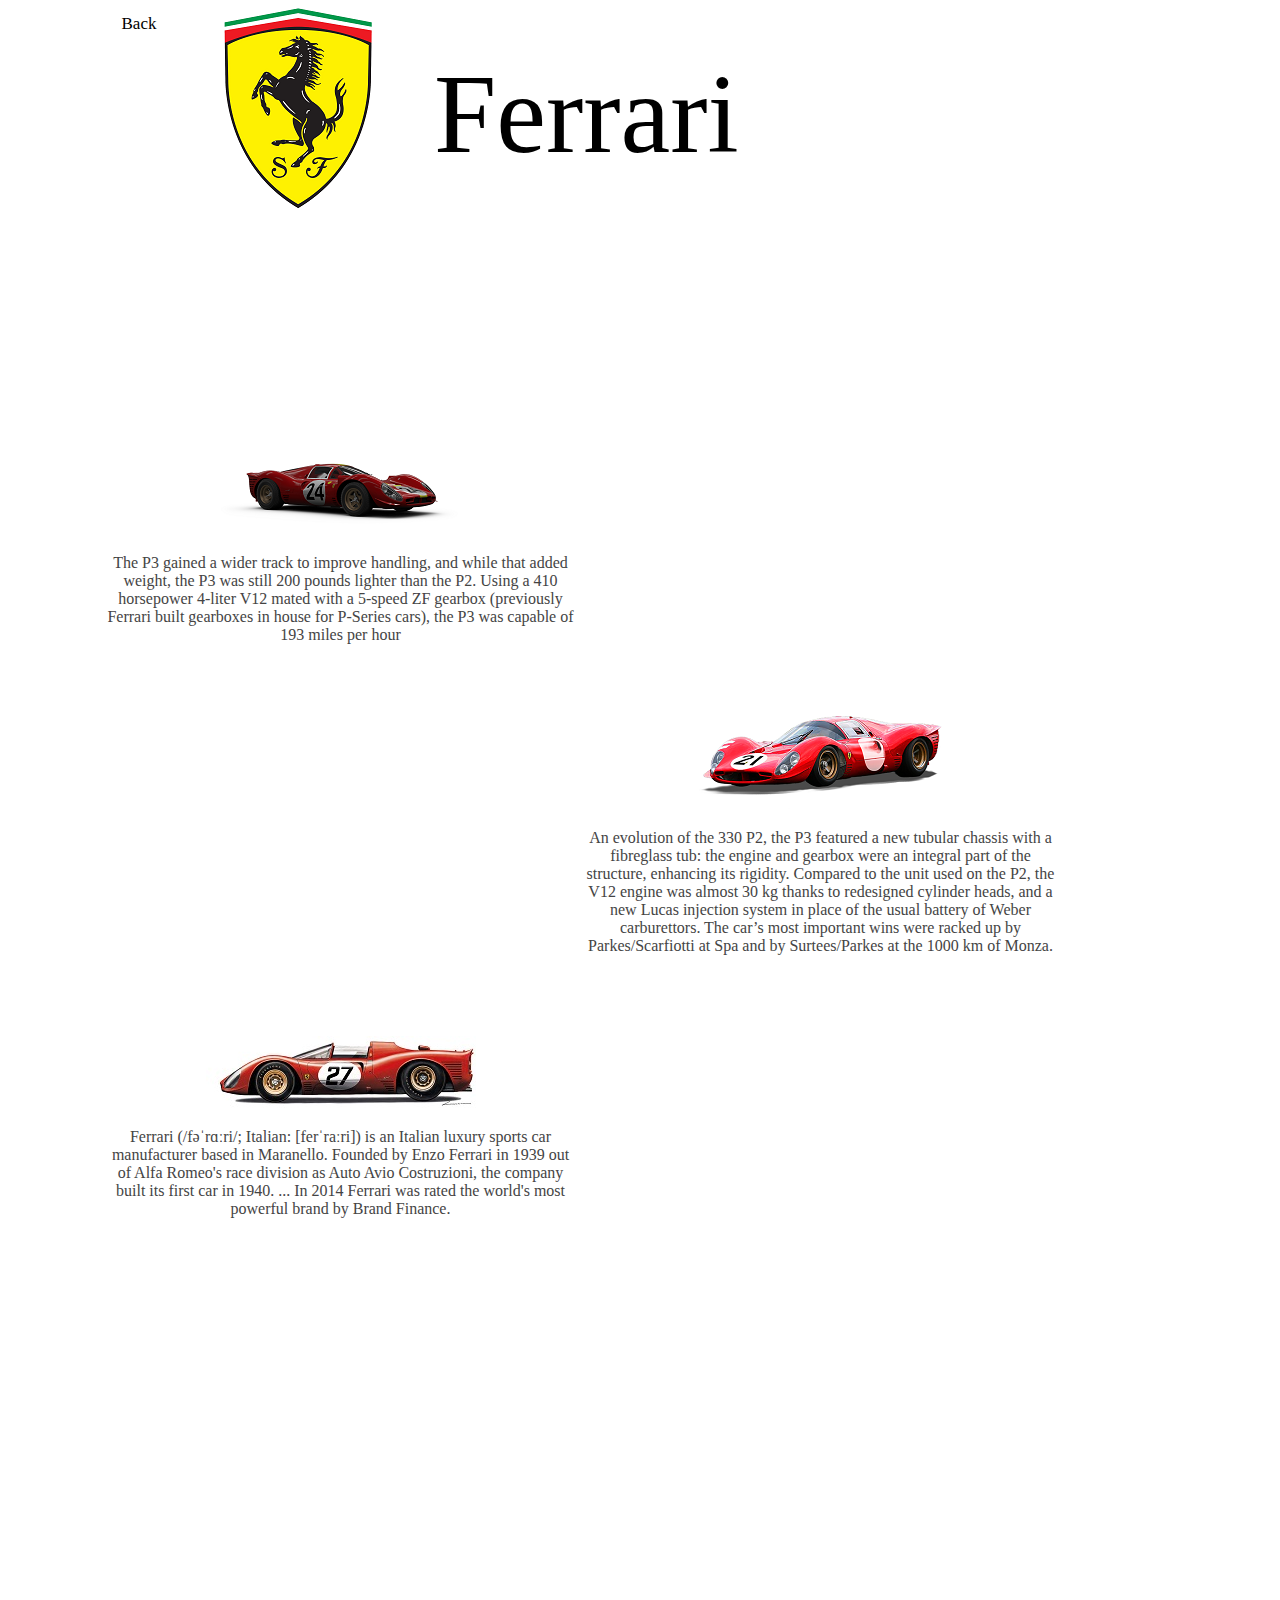
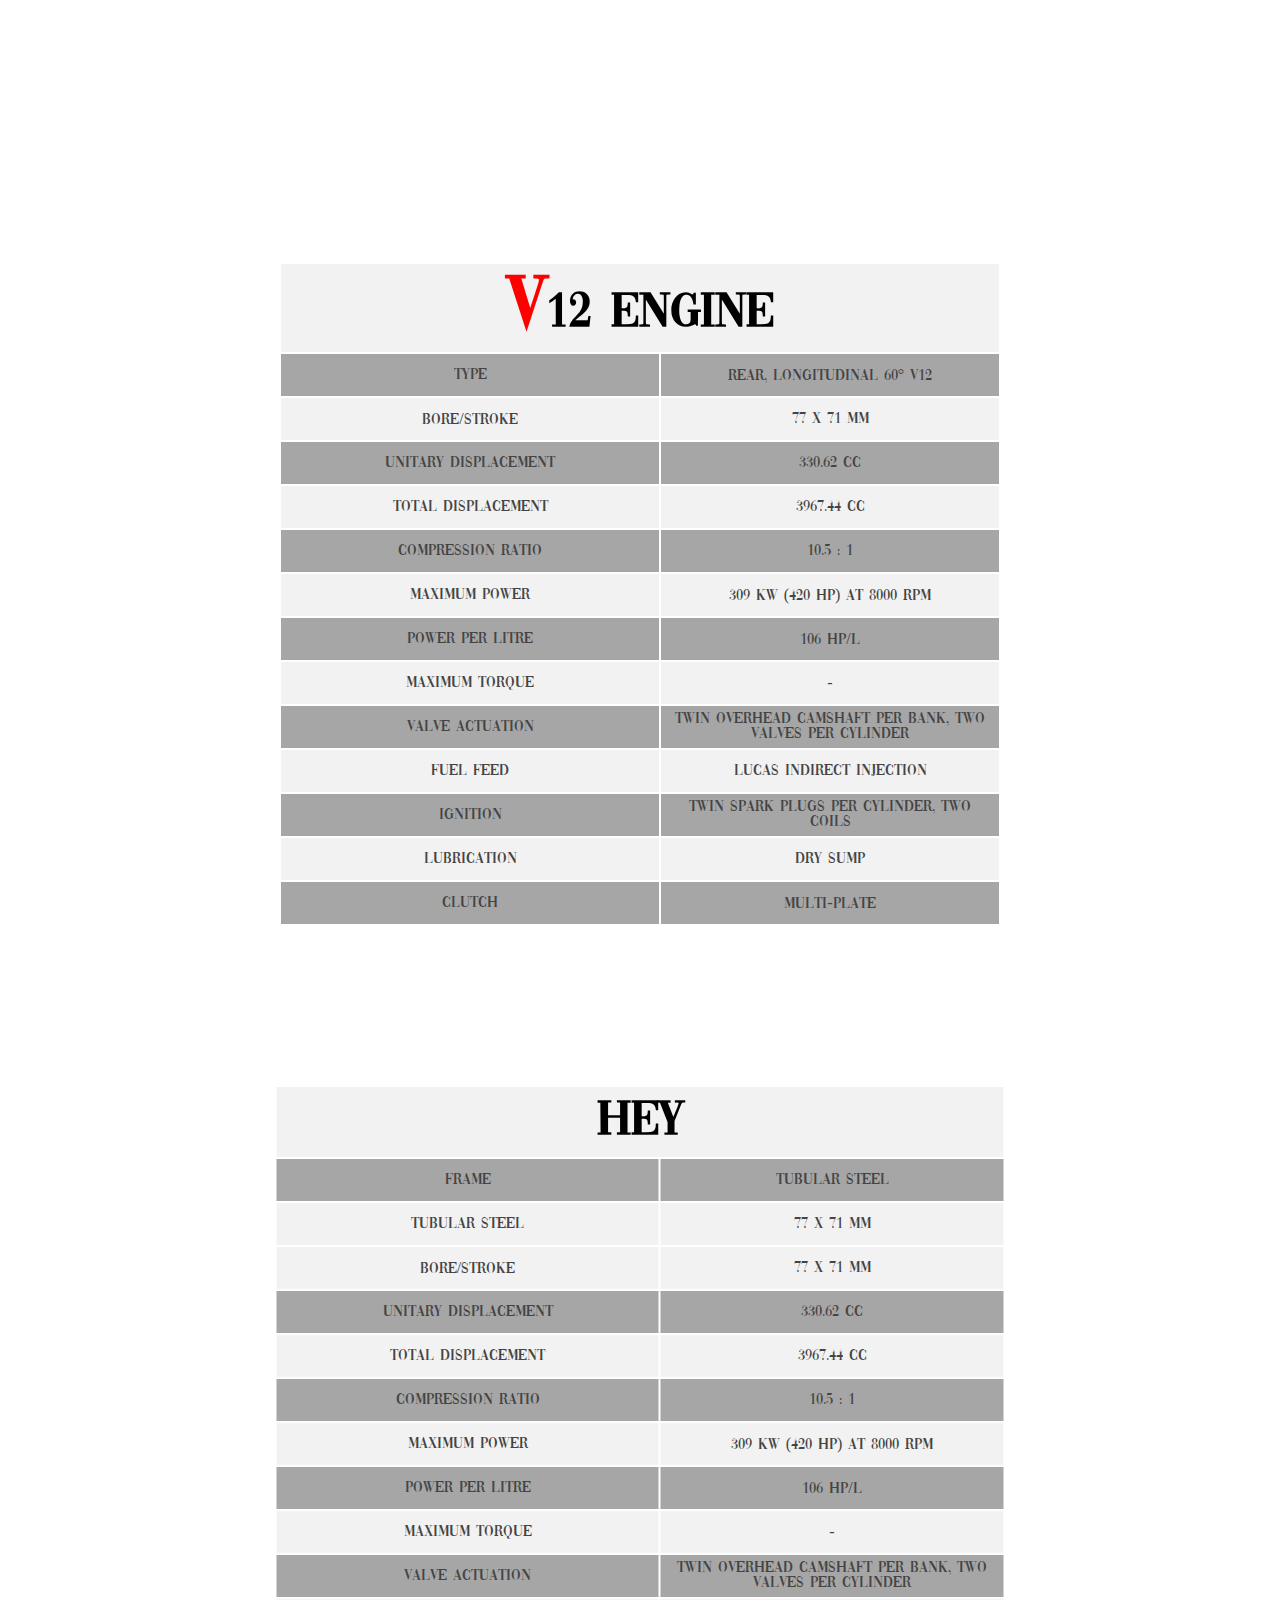
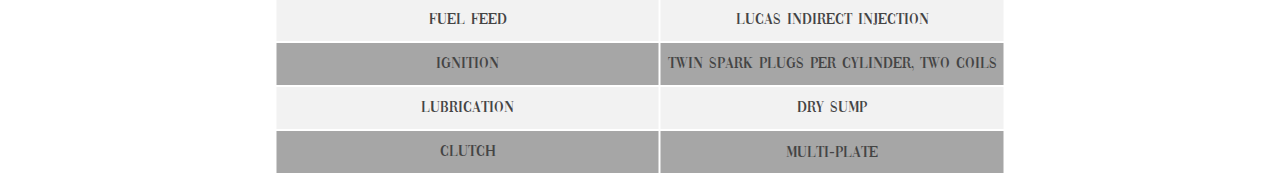
==== commit 2cb4cff6: "work on work" ====
--- a/ferrari.html
+++ b/ferrari.html
@@ -30,62 +30,125 @@
                     <p>Ferrari (/fəˈrɑːri/; Italian: [ferˈraːri]) is an Italian luxury sports car manufacturer based in Maranello. Founded by Enzo Ferrari in 1939 out of Alfa Romeo's race division as Auto Avio Costruzioni, the company built its first car in 1940. ... In 2014 Ferrari was rated the world's most powerful brand by Brand Finance.</p>
                     <div class="box d">
 
-                    <table style="text-align: center;"  cellpadding="9" border= 0px class="goomba">
+                    <table cellpadding="9" border= "0px" class="goomba">
                         <tr>
-                            <th colspan="2" style="text-align: center; padding-top: 10px;padding-bottom: 10px;background-color: #f2f2f2;">V12 ENGINE</th>
+                            <th colspan="2" style="text-align: center; padding-top: 10px;padding-bottom: 10px;background-color: #f2f2f2;font-family: dry;font-size: 50px;color: black;"><span style="font-size:150%;color: red;font-family: dry;" >V</span>12 ENGINE</th>
                         </tr>
                         <tr>
-                        <td style="text-align: center;width: 360px;background-color: #a6a6a6;">Type</td>
-                        <td style="text-align: center;background-color:#a6a6a6 ;">rear, longitudinal 60° V12</td>
+                        <td style="text-align: center;width: 360px;background-color: #a6a6a6;font-family: dry;">Type</td>
+                        <td style="text-align: center;background-color:#a6a6a6 ;font-family: dry;">rear, longitudinal 60° V12</td>
                         </tr>
                         <tr>
-                            <td style="text-align: center;background-color: #f2f2f2;">Bore/stroke</td>
-                            <td style="text-align: center; width: 320px; background-color: #f2f2f2;">77 x 71 mm</td>
+                            <td style="text-align: center;background-color: #f2f2f2;font-family: dry;">Bore/stroke</td>
+                            <td style="text-align: center; width: 320px; background-color: #f2f2f2;font-family: dry;">77 x 71 mm</td>
                         </tr>
                         <tr>
-                            <td style="background-color: #a6a6a6;">Unitary displacement</td>
-                            <td  style="background-color: #a6a6a6;">330.62 cc</td>
+                            <td style="background-color: #a6a6a6;font-family: dry;">Unitary displacement</td>
+                            <td  style="background-color: #a6a6a6;font-family: dry;">330.62 cc</td>
                         </tr>
                         <tr>
-                            <td style="background-color: #f2f2f2;">Total displacement</td>
-                            <td style="background-color:#f2f2f2 ;">3967.44 cc</td>
+                            <td style="background-color: #f2f2f2;font-family: dry;">Total displacement</td>
+                            <td style="background-color:#f2f2f2 ;font-family: dry;">3967.44 cc</td>
                         </tr>
                         <tr>
-                            <td  style="background-color: #a6a6a6;">Compression ratio</td>
-                            <td  style="background-color:#a6a6a6;">10.5 : 1</td>
+                            <td  style="background-color: #a6a6a6;font-family: dry;">Compression ratio</td>
+                            <td  style="background-color:#a6a6a6;font-family: dry;">10.5 : 1</td>
                         </tr>
                         <tr>
-                            <td style="background-color: #f2f2f2;">Maximum power</td>
-                            <td style="background-color: #f2f2f2;">309 kW (420 hp) at 8000 rpm</td>
+                            <td style="background-color: #f2f2f2;font-family: dry;">Maximum power</td>
+                            <td style="background-color: #f2f2f2;font-family: dry;">309 kW (420 hp) at 8000 rpm</td>
                         </tr>
                         <tr>
-                            <td  style="background-color: #a6a6a6;">Power per litre</td>
-                            <td  style="background-color: #a6a6a6;">106 hp/l</td>
+                            <td  style="background-color: #a6a6a6;font-family: dry;">Power per litre</td>
+                            <td  style="background-color: #a6a6a6;font-family: dry;">106 hp/l</td>
                         </tr>
                         <tr>
-                            <td style="background-color: #f2f2f2;">Maximum torque</td>
-                            <td style="background-color: #f2f2f2;">-</td>
+                            <td style="background-color: #f2f2f2;font-family: dry;">Maximum torque</td>
+                            <td style="background-color: #f2f2f2;font-family: dry;">-</td>
                         </tr>
                         <tr>
-                            <td  style="background-color: #a6a6a6;">Valve actuation</td>
-                            <td  style="background-color: #a6a6a6;">twin overhead camshaft per bank,
+                            <td  style="background-color: #a6a6a6;font-family: dry;">Valve actuation</td>
+                            <td  style="background-color: #a6a6a6;font-family: dry;">twin overhead camshaft per bank,
                                  two valves per cylinder</td>
                         </tr>
                         <tr>
-                            <td style="background-color: #f2f2f2;">Fuel feed</td>
-                            <td style="background-color: #f2f2f2;">Lucas indirect injection</td>
+                            <td style="background-color: #f2f2f2;font-family: dry;">Fuel feed</td>
+                            <td style="background-color: #f2f2f2;font-family: dry;">Lucas indirect injection</td>
                         </tr>
                         <tr>
-                            <td  style="background-color:#a6a6a6 ;">Ignition</td>
-                            <td  style="background-color: #a6a6a6;">twin spark plugs per cylinder, two coils</td>
+                            <td  style="background-color:#a6a6a6 ;font-family: dry;">Ignition</td>
+                            <td  style="background-color: #a6a6a6;font-family: dry;">twin spark plugs per cylinder, two coils</td>
                         </tr>
                         <tr>
-                            <td style="background-color: #f2f2f2;">Lubrication</td>
-                            <td style="background-color: #f2f2f2;">dry sump</td>
+                            <td style="background-color: #f2f2f2;font-family: dry;">Lubrication</td>
+                            <td style="background-color: #f2f2f2;font-family: dry;">dry sump</td>
                         </tr>
                         <tr>
-                            <td  style="background-color: #a6a6a6;">Clutch</td>
-                            <td  style="background-color: #a6a6a6;">multi-plate</td>
+                            <td  style="background-color: #a6a6a6;font-family: dry;">Clutch</td>
+                            <td  style="background-color: #a6a6a6;font-family: dry;">multi-plate</td>
+                        </tr>
+                    </table>
+                    <table class="cars8">
+                            <tr>
+                                    <th colspan="2" style="text-align: center; padding-top: 10px;padding-bottom: 10px;background-color: #f2f2f2;font-family: dry;font-size: 50px;color: black;">hey</th>
+                                </tr>
+                                <tr>
+                                <td style="text-align: center;width: 380px;background-color: #a6a6a6;font-family: dry;">FRAME
+                                    </td>
+                                <td style="text-align: center;background-color:#a6a6a6 ;font-family: dry;">tubular steel</td>
+                                </tr>
+                                <tr>
+                                    <td style="text-align: center;background-color: #f2f2f2;font-family: dry;">tubular steel</td>
+                                    <td style="text-align: center; width: 341px; background-color: #f2f2f2;font-family: dry;">77 x 71 mm</td>
+                                </tr>
+                        <tr>
+                            <td style="text-align: center;background-color: #f2f2f2;font-family: dry;">Bore/stroke</td>
+                            <td style="text-align: center; width: 320px; background-color: #f2f2f2;font-family: dry;">77 x 71 mm</td>
+                        </tr>
+                        <tr>
+                            <td style="background-color: #a6a6a6;font-family: dry;">Unitary displacement</td>
+                            <td  style="background-color: #a6a6a6;font-family: dry;">330.62 cc</td>
+                        </tr>
+                        <tr>
+                            <td style="background-color: #f2f2f2;font-family: dry;">Total displacement</td>
+                            <td style="background-color:#f2f2f2 ;font-family: dry;">3967.44 cc</td>
+                        </tr>
+                        <tr>
+                            <td  style="background-color: #a6a6a6;font-family: dry;">Compression ratio</td>
+                            <td  style="background-color:#a6a6a6;font-family: dry;">10.5 : 1</td>
+                        </tr>
+                        <tr>
+                            <td style="background-color: #f2f2f2;font-family: dry;">Maximum power</td>
+                            <td style="background-color: #f2f2f2;font-family: dry;">309 kW (420 hp) at 8000 rpm</td>
+                        </tr>
+                        <tr>
+                            <td  style="background-color: #a6a6a6;font-family: dry;">Power per litre</td>
+                            <td  style="background-color: #a6a6a6;font-family: dry;">106 hp/l</td>
+                        </tr>
+                        <tr>
+                            <td style="background-color: #f2f2f2;font-family: dry;">Maximum torque</td>
+                            <td style="background-color: #f2f2f2;font-family: dry;">-</td>
+                        </tr>
+                        <tr>
+                            <td  style="background-color: #a6a6a6;font-family: dry;">Valve actuation</td>
+                            <td  style="background-color: #a6a6a6;font-family: dry;">twin overhead camshaft per bank,
+                                 two valves per cylinder</td>
+                        </tr>
+                        <tr>
+                            <td style="background-color: #f2f2f2;font-family: dry;">Fuel feed</td>
+                            <td style="background-color: #f2f2f2;font-family: dry;">Lucas indirect injection</td>
+                        </tr>
+                        <tr>
+                            <td  style="background-color:#a6a6a6 ;font-family: dry;">Ignition</td>
+                            <td  style="background-color: #a6a6a6;font-family: dry;">twin spark plugs per cylinder, two coils</td>
+                        </tr>
+                        <tr>
+                            <td style="background-color: #f2f2f2;font-family: dry;">Lubrication</td>
+                            <td style="background-color: #f2f2f2;font-family: dry;">dry sump</td>
+                        </tr>
+                        <tr>
+                            <td  style="background-color: #a6a6a6;font-family: dry;">Clutch</td>
+                            <td  style="background-color: #a6a6a6;font-family: dry;">multi-plate</td>
                         </tr>
                     </table>
                     
--- a/css/ferrari.css
+++ b/css/ferrari.css
@@ -3,6 +3,12 @@
     src: url("Fonts/FerroRosso.ttf") format("truetype");
     font-size: 10em;
 }
+@font-face{
+    font-family: 'dry';
+    src: url("fonts/Vogue.ttf") format("truetype");
+}
+@media only screen and (min-width: 992px){
+
 
 body {
     margin:auto;
@@ -59,6 +65,7 @@
 .e{
     grid-column: 1/8;
     grid-row: 8/14;
+    
 }
 
 th{
@@ -89,6 +96,7 @@
     }
     body{
         background-color: transparent;
+        
     }
 
  .cars{
@@ -103,6 +111,14 @@
      bottom: 50%;
      right: 100%;
 
+
+    }
+    .cars8{
+        left: 50%;
+        top: 260%;
+        margin-right: -50%;
+        position: absolute;
+        transform: translate(-50%, 50%);
 
     }
     .navbar {
@@ -131,7 +147,8 @@
         top: 170%;
         margin-right: -50%;
         position: absolute;
-        transform: translate(-50%, 50%)
+        transform: translate(-50%, 50%);
+        text-align: center;
       }
      .background{
           z-index: 99999;
@@ -150,3 +167,11 @@
 
       }
 
+      .first-letter {
+        font-size: 35px;
+        line-height: 70px;
+      }
+    }
+    @media only screen and (max-width:991px) and (orientation:portrait){}
+    @media only screen and (max-width:991px) and (orientation:landscape){}
+
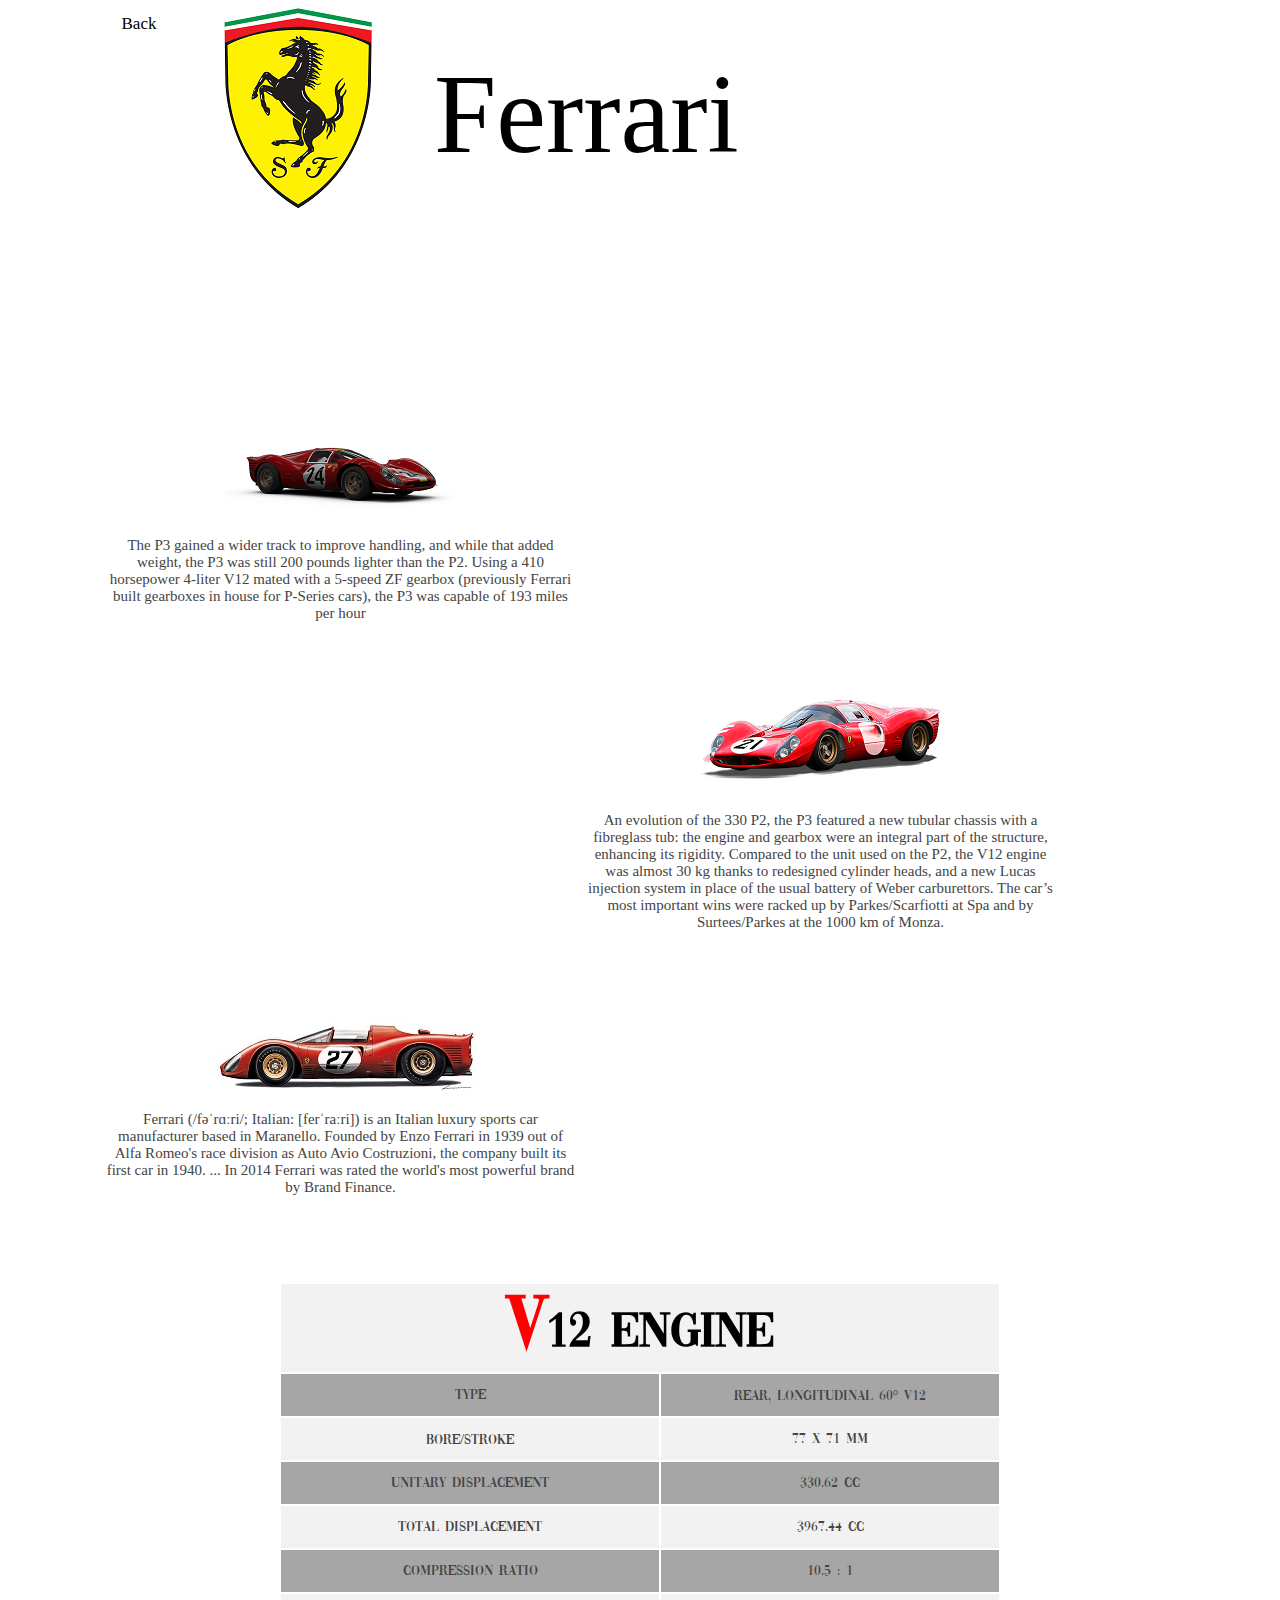
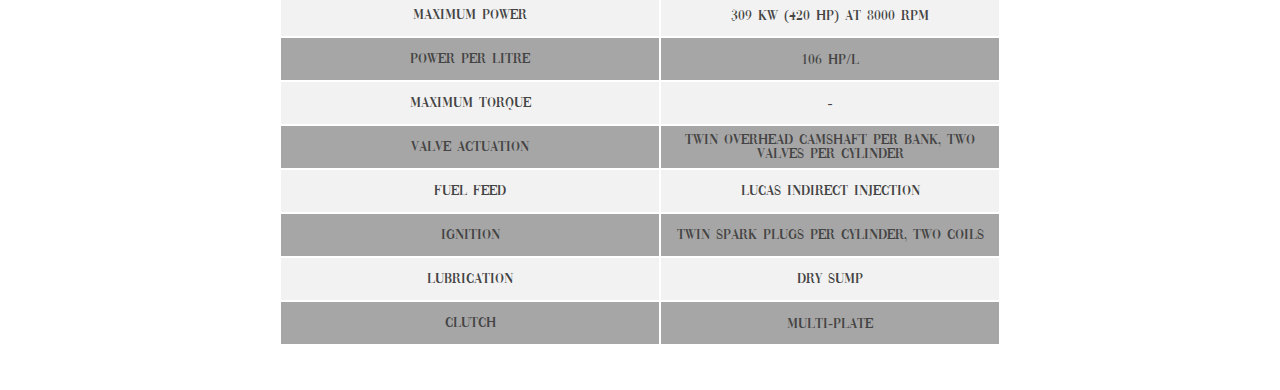
==== commit 160b01c4: "fix" ====
--- a/ferrari.html
+++ b/ferrari.html
@@ -11,7 +11,7 @@
     <body>
             <img  src="images/ferrari2u7.png">
             <p  class="cars">Ferrari</p>
-        <div class="background"style="background-image: url(images/backdrop.jpg);height:100%;width:100%"><p></p></div>
+       
         </div>
             <div class="navbar">
                     <a href="index.html">Back</a>
@@ -27,10 +27,10 @@
             </div>
                 <div class="box c">
                     <img src="images/ferrari032.jpg">
-                    <p>Ferrari (/fəˈrɑːri/; Italian: [ferˈraːri]) is an Italian luxury sports car manufacturer based in Maranello. Founded by Enzo Ferrari in 1939 out of Alfa Romeo's race division as Auto Avio Costruzioni, the company built its first car in 1940. ... In 2014 Ferrari was rated the world's most powerful brand by Brand Finance.</p>
+                    <p>Ferrari (/fəˈrɑːri/; Italian: [ferˈraːri]) is an Italian luxury sports car manufacturer based in Maranello. Founded by Enzo Ferrari in 1939 out of Alfa Romeo's race division as Auto Avio Costruzioni, the company built its first car in 1940. ... In 2014 Ferrari was rated the world's most powerful brand by Brand Finance.</p></div>
                     <div class="box d">
 
-                    <table cellpadding="9" border= "0px" class="goomba">
+                    <table cellpadding="9" border="0px" class="goomba">
                         <tr>
                             <th colspan="2" style="text-align: center; padding-top: 10px;padding-bottom: 10px;background-color: #f2f2f2;font-family: dry;font-size: 50px;color: black;"><span style="font-size:150%;color: red;font-family: dry;" >V</span>12 ENGINE</th>
                         </tr>
@@ -88,71 +88,7 @@
                             <td  style="background-color: #a6a6a6;font-family: dry;">multi-plate</td>
                         </tr>
                     </table>
-                    <table class="cars8">
-                            <tr>
-                                    <th colspan="2" style="text-align: center; padding-top: 10px;padding-bottom: 10px;background-color: #f2f2f2;font-family: dry;font-size: 50px;color: black;">hey</th>
-                                </tr>
-                                <tr>
-                                <td style="text-align: center;width: 380px;background-color: #a6a6a6;font-family: dry;">FRAME
-                                    </td>
-                                <td style="text-align: center;background-color:#a6a6a6 ;font-family: dry;">tubular steel</td>
-                                </tr>
-                                <tr>
-                                    <td style="text-align: center;background-color: #f2f2f2;font-family: dry;">tubular steel</td>
-                                    <td style="text-align: center; width: 341px; background-color: #f2f2f2;font-family: dry;">77 x 71 mm</td>
-                                </tr>
-                        <tr>
-                            <td style="text-align: center;background-color: #f2f2f2;font-family: dry;">Bore/stroke</td>
-                            <td style="text-align: center; width: 320px; background-color: #f2f2f2;font-family: dry;">77 x 71 mm</td>
-                        </tr>
-                        <tr>
-                            <td style="background-color: #a6a6a6;font-family: dry;">Unitary displacement</td>
-                            <td  style="background-color: #a6a6a6;font-family: dry;">330.62 cc</td>
-                        </tr>
-                        <tr>
-                            <td style="background-color: #f2f2f2;font-family: dry;">Total displacement</td>
-                            <td style="background-color:#f2f2f2 ;font-family: dry;">3967.44 cc</td>
-                        </tr>
-                        <tr>
-                            <td  style="background-color: #a6a6a6;font-family: dry;">Compression ratio</td>
-                            <td  style="background-color:#a6a6a6;font-family: dry;">10.5 : 1</td>
-                        </tr>
-                        <tr>
-                            <td style="background-color: #f2f2f2;font-family: dry;">Maximum power</td>
-                            <td style="background-color: #f2f2f2;font-family: dry;">309 kW (420 hp) at 8000 rpm</td>
-                        </tr>
-                        <tr>
-                            <td  style="background-color: #a6a6a6;font-family: dry;">Power per litre</td>
-                            <td  style="background-color: #a6a6a6;font-family: dry;">106 hp/l</td>
-                        </tr>
-                        <tr>
-                            <td style="background-color: #f2f2f2;font-family: dry;">Maximum torque</td>
-                            <td style="background-color: #f2f2f2;font-family: dry;">-</td>
-                        </tr>
-                        <tr>
-                            <td  style="background-color: #a6a6a6;font-family: dry;">Valve actuation</td>
-                            <td  style="background-color: #a6a6a6;font-family: dry;">twin overhead camshaft per bank,
-                                 two valves per cylinder</td>
-                        </tr>
-                        <tr>
-                            <td style="background-color: #f2f2f2;font-family: dry;">Fuel feed</td>
-                            <td style="background-color: #f2f2f2;font-family: dry;">Lucas indirect injection</td>
-                        </tr>
-                        <tr>
-                            <td  style="background-color:#a6a6a6 ;font-family: dry;">Ignition</td>
-                            <td  style="background-color: #a6a6a6;font-family: dry;">twin spark plugs per cylinder, two coils</td>
-                        </tr>
-                        <tr>
-                            <td style="background-color: #f2f2f2;font-family: dry;">Lubrication</td>
-                            <td style="background-color: #f2f2f2;font-family: dry;">dry sump</td>
-                        </tr>
-                        <tr>
-                            <td  style="background-color: #a6a6a6;font-family: dry;">Clutch</td>
-                            <td  style="background-color: #a6a6a6;font-family: dry;">multi-plate</td>
-                        </tr>
-                    </table>
                     
-                    </div>
                    
                 </div>
                 <div class="box e">
--- a/css/ferrari.css
+++ b/css/ferrari.css
@@ -17,6 +17,10 @@
     min-width: 240px;
     margin-left: auto;
     margin-right: auto;
+    
+}
+html{
+    
 }
 
 
@@ -25,20 +29,23 @@
     background: no-repeat;
     grid-gap: 10px;
     grid-template-columns: repeat(7,150px);
-    grid-template-rows: repeat(14,150px);
+    grid-template-rows: repeat(11,150px);
     background-color:white;
     color: #444;
 }
 
 .box{
     border:0px solid #444;
-    
-}
+    display: block;
+    
+}
+
 
 .a{
     grid-column: 1/4;
     grid-row: 2/5;
     text-align: center;
+    font-size: 15px;
     
 }
 
@@ -46,6 +53,8 @@
     grid-column: 4/7;
     grid-row: 4/7;
     text-align: center;
+    top: 200px;
+    bottom: 500px;
 }
 
 .c{
@@ -115,7 +124,7 @@
     }
     .cars8{
         left: 50%;
-        top: 260%;
+        top: 254%;
         margin-right: -50%;
         position: absolute;
         transform: translate(-50%, 50%);
@@ -142,36 +151,333 @@
         background: #ddd;
         color: black;
       }
-      .c > .d > .goomba{
+      .d > .goomba{
         left: 50%;
-        top: 170%;
+        top: 450%;
         margin-right: -50%;
         position: absolute;
         transform: translate(-50%, 50%);
         text-align: center;
       }
-     .background{
-          z-index: 99999;
-          opacity: 0;
-          transition: 2s ease;
-          
-      }
-      .background::after{
-          visibility: hidden;
-          z-index: 0;
-      }
-      body.background{
-        height: 100vh;
-        width: 100vw;
-        z-index: 5;
-
-      }
-
+     
       .first-letter {
         font-size: 35px;
         line-height: 70px;
       }
     }
-    @media only screen and (max-width:991px) and (orientation:portrait){}
-    @media only screen and (max-width:991px) and (orientation:landscape){}
-
+    @media only screen and (max-width:682px) and (orientation:portrait){
+        body {
+            margin:auto;
+            font: 80%;
+            max-width: 1069px;
+            min-width: 240px;
+            margin-left: auto;
+            margin-right: auto;
+            background-color: tomato;
+        }
+        .font-size{
+            size: 20px;
+        }
+        html{
+           
+        }
+        
+        .wrapper {
+            display: grid;
+            background: no-repeat;
+            grid-gap: 10px;
+            grid-template-columns: repeat(7,150px);
+            grid-template-rows: repeat(11,150px);
+            background-color:white;
+            color: #444;
+        }
+        
+        .box{
+            border:0px solid #444;
+            
+        }
+        
+        .a{
+            grid-column: 1/4;
+            grid-row: 2/5;
+            text-align: center;
+        font-size: 15px;
+        }
+        
+img{
+    width: 50px;
+    height: 50px;
+}
+             
+
+
+         }
+
+        .b{
+            grid-column: 4/7;
+            grid-row: 4/7;
+            text-align: center;
+            font-size: 15px;
+        }
+        
+        .c{
+            grid-column: 1/4;
+            grid-row: 6/9;
+            text-align: center;
+            font-size: 15px;
+        }
+        
+        .d{
+            grid-column: 2/6;
+            grid-row: 9/14;
+            text-align: center;
+            margin-left: auto;
+            margin-right: auto;
+            font-size: 15px;
+            top: 180px;
+            bottom: 130;
+        }
+        
+        .e{
+            grid-column: 1/8;
+            grid-row: 8/14;
+            
+        }
+        
+        th{
+            width: 20px;
+            height: 30px;
+            padding-top: 1px;
+            padding-bottom: 1px;
+        }
+        
+        .to{
+            padding-left: 5px;
+            padding-right: 5px;
+            padding-top: 1px;
+            padding-bottom: 1px;
+        }
+        td{
+            width: 125px;
+            height: 40px;
+            border-collapse: collapse;
+            padding-top: 1px;
+            padding-bottom: 1px;
+            text-align: center;
+        }
+        
+         th{
+            width: 50px;
+            height: 50px;
+            }
+            body{
+                background-color: transparent;
+                
+            }
+        
+         .cars{
+             float: right;
+             clear: left;
+             font-family: cars1;
+             font-size: 700%;
+             position: absolute;
+             left:30%;
+             top:0px;
+             margin: 50px;
+             bottom: 50%;
+             right: 100%;
+        
+        
+            }
+           
+            .navbar {
+                overflow: hidden;
+                background-color: white;
+                position: fixed;
+                top: 0;
+                width: 5%;
+              }
+              .navbar a {
+                float: left;
+                display: block;
+                color: black;
+                text-align: center;
+                padding: 14px 16px;
+                text-decoration: none;
+                font-size: 17px;
+              }
+            
+              .navbar a:hover {
+                background: #ddd;
+                color: black;
+              }
+               .d{
+                left: 50%;
+                top: 950px;
+                bottom: 10%;
+                margin-right: -80%;
+                position: absolute;
+                transform: translate(-50%, 50%);
+                text-align: center;
+                width: 70%;
+              }
+             
+              .first-letter {
+                font-size: 35px;
+                line-height: 70px;
+              }
+    }
+    @media only screen and (min-width:769px) and (max-width:991px){
+        body {
+            margin:auto;
+            font: 80%;
+            max-width: 1069px;
+            min-width: 240px;
+            margin-left: auto;
+            margin-right: auto;
+            background-color: yellow;
+        }
+        
+        
+        .wrapper {
+            display: grid;
+            background: no-repeat;
+            grid-gap: 10px;
+            grid-template-columns: repeat(7,150px);
+            grid-template-rows: repeat(11,150px);
+            background-color:white;
+            color: #444;
+        }
+
+        html{
+            
+        }
+        
+        .box{
+            border:0px solid #444;
+            
+        }
+        
+        .a{
+            grid-column: 1/4;
+            grid-row: 2/5;
+            text-align: center;
+            
+        }
+        
+        .b{
+            grid-column: 4/7;
+            grid-row: 4/7;
+            text-align: center;
+        }
+        
+        .c{
+            grid-column: 1/4;
+            grid-row: 6/9;
+            text-align: center;
+        }
+        
+        .d{
+            grid-column: 2/6;
+            grid-row: 9/14;
+            text-align: center;
+            margin-left: auto;
+            margin-right: auto;
+        }
+        
+        .e{
+            grid-column: 1/8;
+            grid-row: 8/14;
+            
+        }
+        
+        th{
+            width: 20px;
+            height: 30px;
+            padding-top: 1px;
+            padding-bottom: 1px;
+        }
+        
+        .to{
+            padding-left: 5px;
+            padding-right: 5px;
+            padding-top: 1px;
+            padding-bottom: 1px;
+        }
+        td{
+            width: 125px;
+            height: 40px;
+            border-collapse: collapse;
+            padding-top: 1px;
+            padding-bottom: 1px;
+            text-align: center;
+        }
+        
+         th{
+            width: 50px;
+            height: 50px;
+            }
+            body{
+                background-color: transparent;
+                
+            }
+        
+         .cars{
+             float: right;
+             clear: left;
+             font-family: cars1;
+             font-size: 700%;
+             position: absolute;
+             left:30%;
+             top:0px;
+             margin: 50px;
+             bottom: 50%;
+             right: 100%;
+        
+        
+            }
+            .cars8{
+                left: 50%;
+                top: 254%;
+                margin-right: -50%;
+                position: absolute;
+                transform: translate(-50%, 50%);
+        
+            }
+            .navbar {
+                overflow: hidden;
+                background-color: white;
+                position: fixed;
+                top: 0;
+                width: 5%;
+              }
+              .navbar a {
+                float: left;
+                display: block;
+                color: black;
+                text-align: center;
+                padding: 14px 16px;
+                text-decoration: none;
+                font-size: 17px;
+              }
+            
+              .navbar a:hover {
+                background: #ddd;
+                color: black;
+              }
+              .d > .goomba{
+                left: 50%;
+                top: 190%;
+                margin-right: -50%;
+                position: absolute;
+                transform: translate(-50%, 50%);
+                text-align: center;
+              }
+
+        
+              .first-letter {
+                font-size: 35px;
+                line-height: 70px;
+              }
+    }
+
